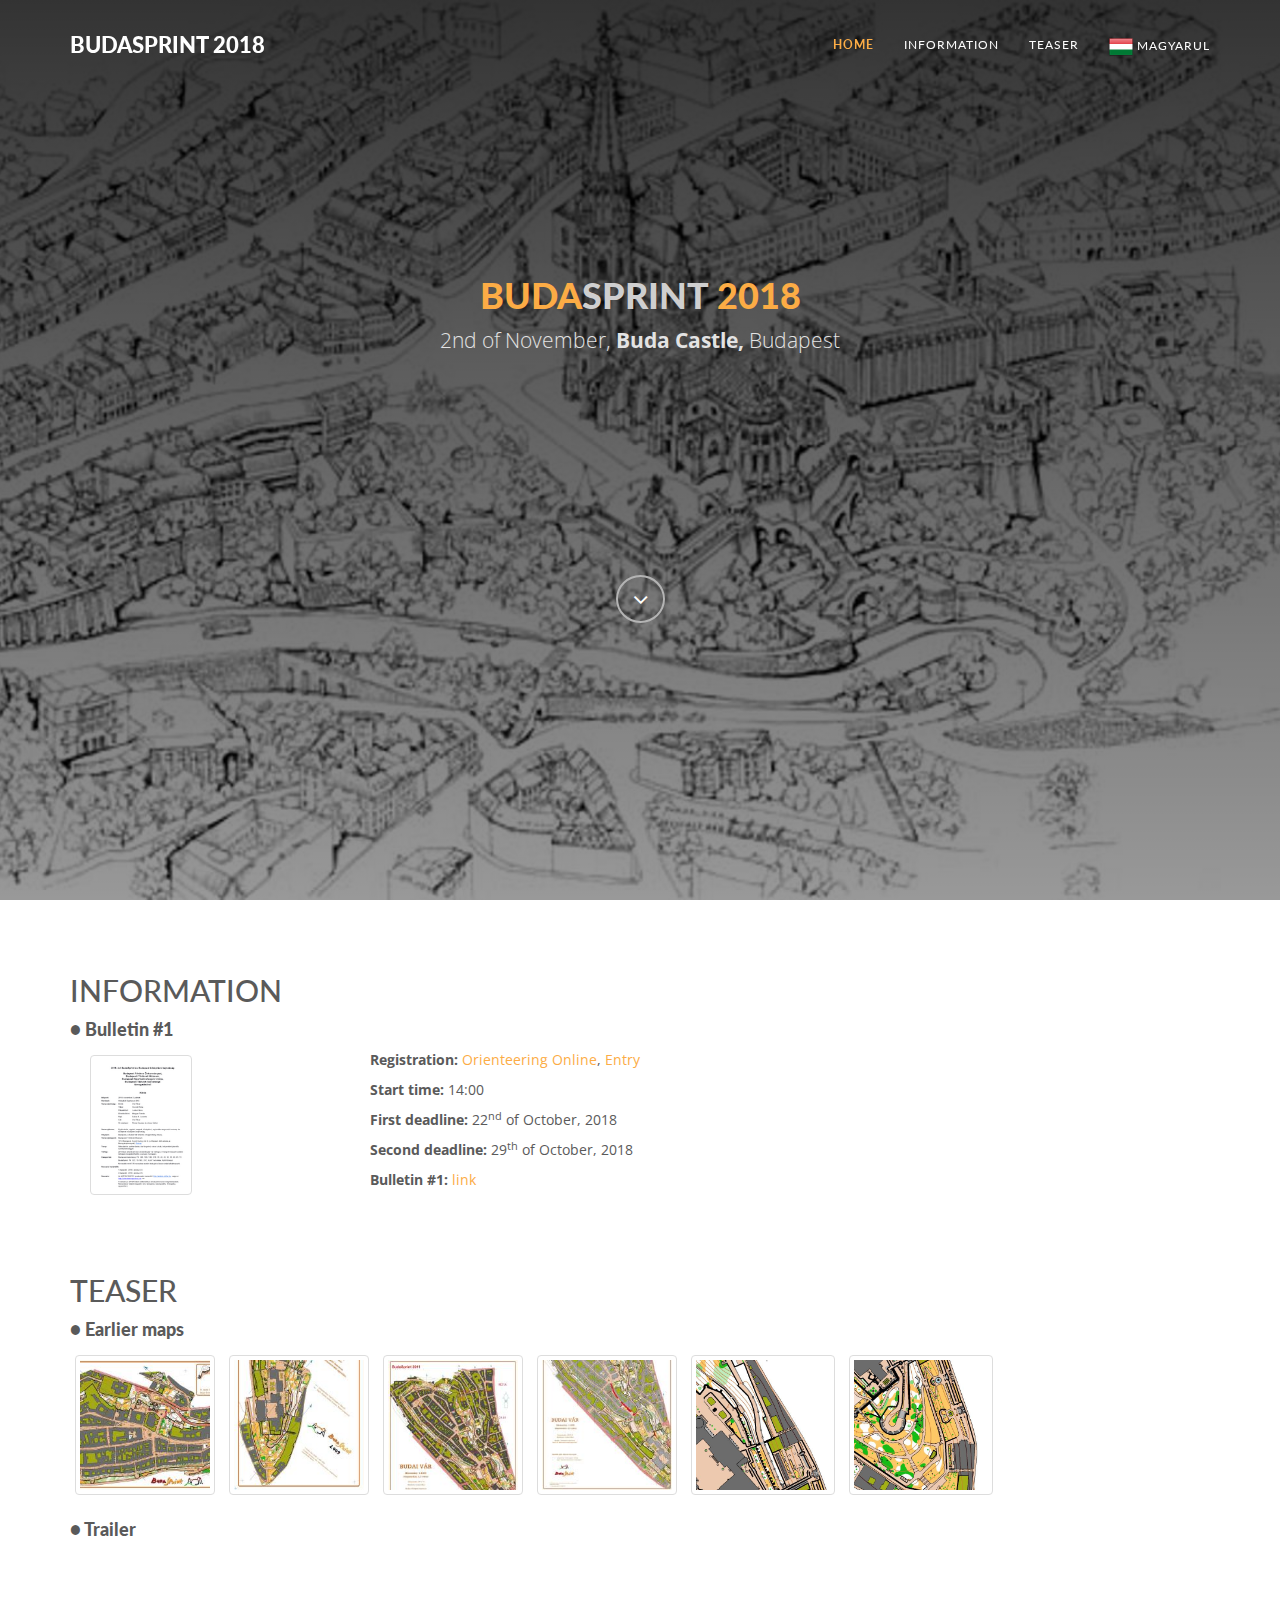
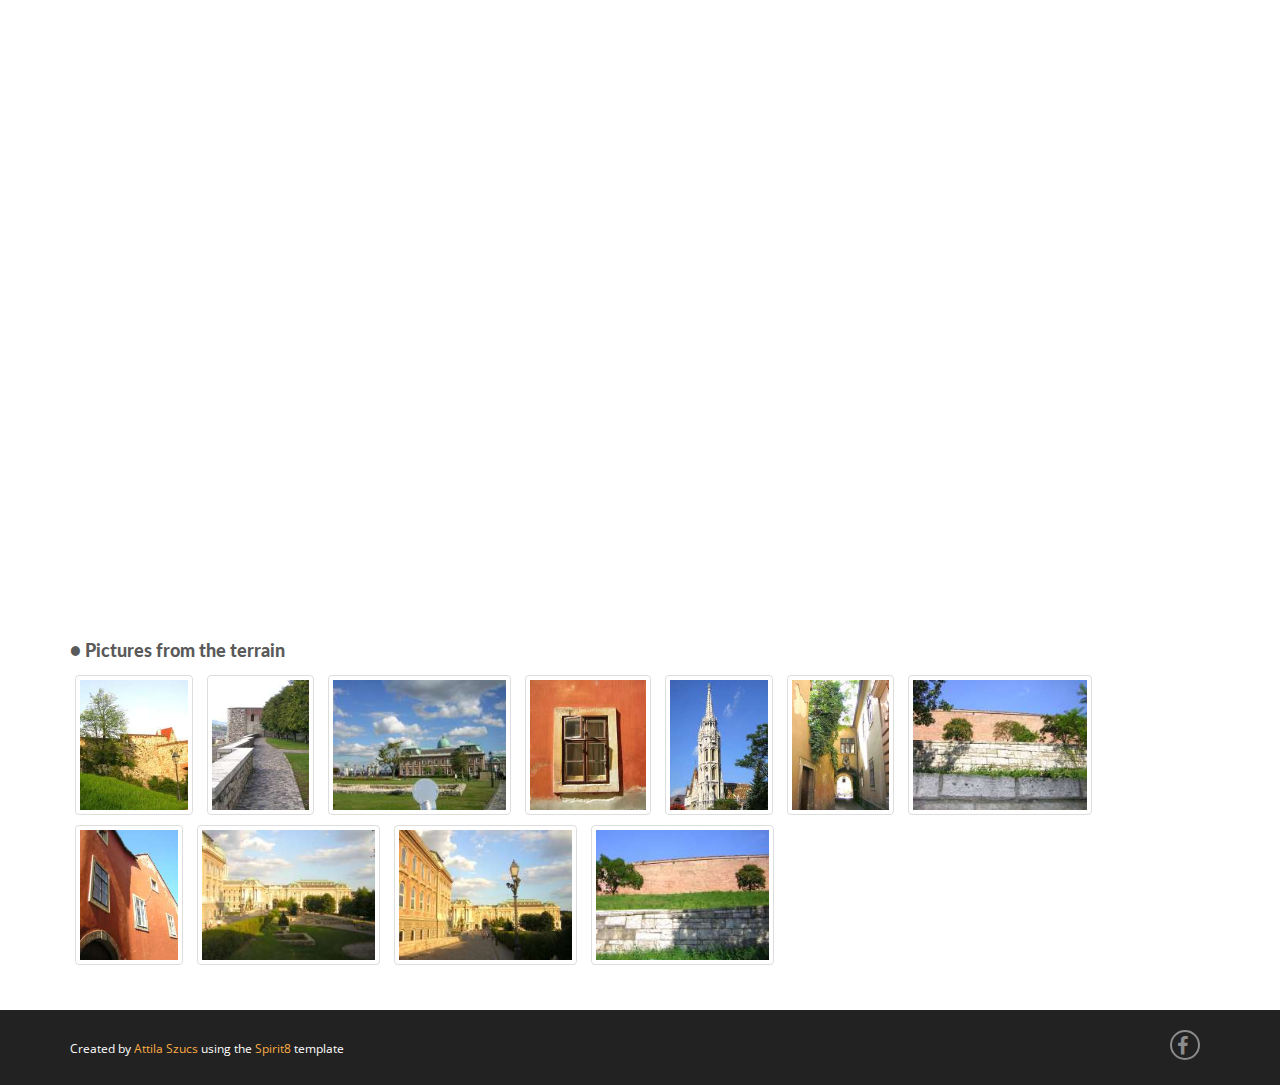
==== index.html @ cf98132f "Add bulletin1" ====
<!DOCTYPE html>
<html lang="en">
  <head>
    <!-- Basic Page Needs
    ================================================== -->
    <meta charset="utf-8">
    <!--[if IE]><meta http-equiv="x-ua-compatible" content="IE=9" /><![endif]-->
    <meta name="viewport" content="width=device-width, initial-scale=1">
    <title>Budasprint 2018</title>
    <meta name="description" content="Budasprint is an orienteering event organized every second year in the Castle District of Budapest by Hidegkuti Spartacus SKE.">
    <meta name="keywords" content="orienteering, tájfutás, HSP, Hidegkúti Spartacus, Budasprint">
    <meta name="author" content="medvekoma.net">
    
    <!-- Favicons
    ================================================== -->
    <link rel="shortcut icon" href="img/favicon.ico" type="image/x-icon">
    <link rel="apple-touch-icon" href="img/apple-touch-icon.png">
    <link rel="apple-touch-icon" sizes="72x72" href="img/apple-touch-icon-72x72.png">
    <link rel="apple-touch-icon" sizes="114x114" href="img/apple-touch-icon-114x114.png">

    <!-- Bootstrap -->
    <link rel="stylesheet" type="text/css"  href="css/bootstrap.css">
    <link rel="stylesheet" type="text/css" href="fonts/font-awesome/css/font-awesome.css">

    <!-- Slider
    ================================================== -->
    <link href="css/owl.carousel.css" rel="stylesheet" media="screen">
    <link href="css/owl.theme.css" rel="stylesheet" media="screen">

    <!-- Stylesheet
    ================================================== -->
    <link rel="stylesheet" type="text/css"  href="css/style.css">
    <link rel="stylesheet" type="text/css" href="css/responsive.css">

    <link href='http://fonts.googleapis.com/css?family=Lato:100,300,400,700,900,100italic,300italic,400italic,700italic,900italic' rel='stylesheet' type='text/css'>
    <link href='http://fonts.googleapis.com/css?family=Open+Sans:300italic,400italic,600italic,700italic,800italic,700,300,600,800,400' rel='stylesheet' type='text/css'>
	
	<!-- image gallery -->
	<link rel="stylesheet" href="css/blueimp-gallery.min.css">

    <script type="text/javascript" src="js/modernizr.custom.js"></script>

    <!-- HTML5 shim and Respond.js for IE8 support of HTML5 elements and media queries -->
    <!-- WARNING: Respond.js doesn't work if you view the page via file:// -->
    <!--[if lt IE 9]>
      <script src="https://oss.maxcdn.com/html5shiv/3.7.2/html5shiv.min.js"></script>
      <script src="https://oss.maxcdn.com/respond/1.4.2/respond.min.js"></script>
    <![endif]-->
  </head>
  <body>
    <!-- Navigation
    ==========================================-->
    <nav id="tf-menu" class="navbar navbar-default navbar-fixed-top">
      <div class="container">
        <!-- Brand and toggle get grouped for better mobile display -->
        <div class="navbar-header">
          <button type="button" class="navbar-toggle collapsed" data-toggle="collapse" data-target="#bs-example-navbar-collapse-1">
            <span class="sr-only">Toggle navigation</span>
            <span class="icon-bar"></span>
            <span class="icon-bar"></span>
            <span class="icon-bar"></span>
          </button>
          <a class="navbar-brand" href="index.html">Budasprint 2018</a>
        </div>

        <!-- Collect the nav links, forms, and other content for toggling -->
        <div class="collapse navbar-collapse" id="bs-example-navbar-collapse-1">
          <ul class="nav navbar-nav navbar-right">
            <li><a href="#tf-home" class="page-scroll">Home</a></li>
			  <!--
                          <li><a href="#tf-bulletin1" class="page-scroll">Bulletin 2</a></li>
                          <li><a href="#tf-entry" class="page-scroll">Entry</a></li>
                          <li><a href="#tf-bulletin2" class="page-scroll">Bulletin 2</a></li>
                          <li><a href="#tf-startlists" class="page-scroll">Start lists</a></li>
            <li><a href="http://mtfsz.hu/versenyinfo/11559_i_bs_eredmeny.html" target="_blank"  class="page-scroll">Results</a></li>
              -->

			  <li><a href="#tf-bulletin" class="page-scroll">Information</a></li>
            <li><a href="#tf-teaser" class="page-scroll">Teaser</a></li>
            <li><a href="magyar.html">
				<img src="img/hu.png" height="24px" alt=""/>
				Magyarul
			</a>
			</li>
          </ul>
        </div><!-- /.navbar-collapse -->
      </div><!-- /.container-fluid -->
    </nav>

    <!-- Home Page
    ==========================================-->
    <div id="tf-home" class="text-center">
        <div class="overlay">
            <div class="content">
                <h1><strong><span class="color">Buda</span>sprint <span class="color">2018</span></strong></h1>
                <p class="lead">2nd of November, <strong>Buda Castle, </strong>Budapest<strong></strong></p>
                <a href="#tf-start" class="fa fa-angle-down page-scroll"></a>
            </div>
        </div>
    </div>
	
	<!-- dummy Start node, keep it first -->
	<div id="tf-start">
		<!-- http://mtfsz.hu/versenyinfo/11541_i_BS2017bulletin2_en.pdf -->
	</div>

	<!-- Bulletin Section
    ==========================================-->
	<div id="tf-bulletin" class="menu-item">
		<div class="overlay">
			<div class="container">
				<div class="row">
					<div class="col-md-12">
						<h2>Information</h2>
					</div>
				</div>
				<div class="row">
					<div class="col-md-12">
						<h3 id="bulletin1"> ● Bulletin #1</h3>
						<div class="col-md-3">
							<a href="docs/bs2018_bulletin1.pdf" target="_blank">
								<img src="img/document.png" class="img-thumbnail">
							</a>
						</div>
						<div class="col-md-9">
							<p><b>Registration:</b>
								<a href="http://www.orienteeringonline.net/CompetitionBasicInfo.aspx?CompetitionID=4037"
								   target="_blank">Orienteering Online</a>,
								<a href="http://nevezes.mtfsz.hu/index.php?page=414&event=6461"
								   target="_blank">Entry</a>
							</p>
							<p><b>Start time:</b> 14:00</p>
							<p><b>First deadline:</b> 22<sup>nd</sup> of October, 2018</p>
							<p><b>Second deadline:</b> 29<sup>th</sup> of October, 2018</p>
							<p><b>Bulletin #1:</b> <a href="docs/bs2018_bulletin1.pdf" target="_blank">link</a></p>
						</div>
					</div>
				</div>
			</div>
		</div>
	</div>

	<!-- Teasers Section
    ==========================================-->
    <div id="tf-teaser" class="menu-item">
       <div class="overlay">
            <div class="container">
				<div class="row">
					<div class="col-md-12">
						<h2>Teaser</h2>
					</div>
				</div>
				<div class="row">
					<div class="col-md-12">
						<h3> ● Earlier maps</h3>
						<div id="maps">
							<a href="img/maps/map2007.jpg" title="Budasprint 2007" data-gallery="map">
								<img class="img-thumbnail" src="img/maps/tnail2007.jpg" alt="Budasprint 2007">
							</a>
							<a href="img/maps/map2009.jpg" title="Budasprint 2009" data-gallery="map">
								<img class="img-thumbnail" src="img/maps/tnail2009.jpg" alt="Budasprint 2009">
							</a>
							<a href="img/maps/map2011.jpg" title="Budasprint 2011" data-gallery="map">
								<img class="img-thumbnail" src="img/maps/tnail2011.jpg" alt="Budasprint 2011">
							</a>
							<a href="img/maps/map2013.jpg" title="Budasprint 2013" data-gallery="map">
								<img class="img-thumbnail" src="img/maps/tnail2013.jpg" alt="Budasprint 2013">
							</a>
							<a href="img/maps/cut01.jpg" title="Detail 1" data-gallery="map">
								<img class="img-thumbnail" src="img/maps/cut01.jpg" alt="Detail 1">
							</a>
							<a href="img/maps/cut02.jpg" title="Detail 2" data-gallery="map">
								<img class="img-thumbnail" src="img/maps/cut02.jpg" alt="Detail 2">
							</a>
						</div>
					</div>
				</div>
				<div class="row">
					<div class="col-md-12">
						<h3> ● Trailer</h3>
						<div class="video-container">
							<iframe width="560" height="315" src="https://www.youtube.com/embed/K4VAAgcFV8A" frameborder="0" allowfullscreen></iframe>
						</div>
					</div>
				</div>
				<div class="row">
					<div class="col-md-12">
						<h3> ● Pictures from the terrain</h3>
						<div id="links">
							<a href="img/album1/kk01.jpg" title="Budasprint" data-gallery>
								<img class="img-thumbnail" src="img/album1/thumbnails/kk01.jpg" alt="Budasprint">
							</a>
							<a href="img/album1/kk02.jpg" title="Budasprint" data-gallery>
								<img class="img-thumbnail" src="img/album1/thumbnails/kk02.jpg" alt="Budasprint">
							</a>
							<a href="img/album1/kk03.jpg" title="Budasprint" data-gallery>
								<img class="img-thumbnail" src="img/album1/thumbnails/kk03.jpg" alt="Budasprint">
							</a>
							<a href="img/album1/kk04.jpg" title="Budasprint" data-gallery>
								<img class="img-thumbnail" src="img/album1/thumbnails/kk04.jpg" alt="Budasprint">
							</a>
							<a href="img/album1/kk05.jpg" title="Budasprint" data-gallery>
								<img class="img-thumbnail" src="img/album1/thumbnails/kk05.jpg" alt="Budasprint">
							</a>
							<a href="img/album1/kk06.jpg" title="Budasprint" data-gallery>
								<img class="img-thumbnail" src="img/album1/thumbnails/kk06.jpg" alt="Budasprint">
							</a>
							<a href="img/album1/kk07.jpg" title="Budasprint" data-gallery>
								<img class="img-thumbnail" src="img/album1/thumbnails/kk07.jpg" alt="Budasprint">
							</a>
							<a href="img/album1/kk08.jpg" title="Budasprint" data-gallery>
								<img class="img-thumbnail" src="img/album1/thumbnails/kk08.jpg" alt="Budasprint">
							</a>
							<a href="img/album1/kk10.jpg" title="Budasprint" data-gallery>
								<img class="img-thumbnail" src="img/album1/thumbnails/kk10.jpg" alt="Budasprint">
							</a>
							<a href="img/album1/kk13.jpg" title="Budasprint" data-gallery>
								<img class="img-thumbnail" src="img/album1/thumbnails/kk13.jpg" alt="Budasprint">
							</a>
							<a href="img/album1/kk14.jpg" title="Budasprint" data-gallery>
								<img class="img-thumbnail" src="img/album1/thumbnails/kk14.jpg" alt="Budasprint">
							</a>
						</div>
					</div>
				</div>
			</div>
        </div>
    </div>

    <nav id="footer">
        <div class="container">
            <div class="pull-left fnav">
                <p>Created by <a href="http://medvekoma.net">Attila Szucs</a> using the <a href="https://shapebootstrap.net/item/1524983-spirit8-free-bootstrap-html-template">Spirit8</a> template</p>
            </div>
            <div class="pull-right fnav">
                <ul class="footer-social">
                    <li><a href="https://www.facebook.com/hidegkuti.spartacus?fref=ts"><i class="fa fa-facebook"></i></a></li>
					<!--
                    <li><a href="#"><i class="fa fa-dribbble"></i></a></li>
                    <li><a href="#"><i class="fa fa-google-plus"></i></a></li>
                    <li><a href="#"><i class="fa fa-twitter"></i></a></li>
					-->
                </ul>
            </div>
        </div>
    </nav>

	<!-- The Gallery as lightbox dialog, should be a child element of the document body -->
	<div id="blueimp-gallery" class="blueimp-gallery blueimp-gallery-controls">
		<div class="slides"></div>
		<h3 class="title"></h3>
		<a class="prev">‹</a>
		<a class="next">›</a>
		<a class="close">×</a>
		<a class="play-pause"></a>
		<ol class="indicator"></ol>
	</div>

    <!-- jQuery (necessary for Bootstrap's JavaScript plugins) -->
    <script src="https://ajax.googleapis.com/ajax/libs/jquery/1.11.1/jquery.min.js"></script>
    <script type="text/javascript" src="js/jquery.1.11.1.js"></script>
    <!-- Include all compiled plugins (below), or include individual files as needed -->
    <script type="text/javascript" src="js/bootstrap.js"></script>
    <script type="text/javascript" src="js/SmoothScroll.js"></script>
    <script type="text/javascript" src="js/jquery.isotope.js"></script>

    <script src="js/owl.carousel.js"></script>

    <!-- Javascripts
    ================================================== -->
    <script type="text/javascript" src="js/main.js"></script>
	
	<!-- image gallery -->
	<script src="js/blueimp-gallery.min.js"></script>
	
	<script>
	function lightboxClick(event) {
		event = event || window.event;
		var target = event.target || event.srcElement,
			link = target.src ? target.parentNode : target,
			options = {index: link, event: event},
			links = this.getElementsByTagName('a');
		blueimp.Gallery(links, options);
	};
		
	document.getElementById('links').onclick = lightboxClick;
	document.getElementById('maps').onclick = lightboxClick;
	</script>

  </body>
</html>
---- css/style.css ----
@import url(http://fonts.googleapis.com/css?family=Lato:100,300,400,700,900,100italic,300italic,400italic,700italic,900italic);
@import url(http://fonts.googleapis.com/css?family=Open+Sans:300italic,400italic,600italic,700italic,800italic,700,300,600,800,400);

body, html{
	font-family: 'Lato', sans-serif;
	text-rendering: optimizeLegibility !important;
	-webkit-font-smoothing: antialiased !important;
	color: #5a5a5a;
}

.img-thumbnail{
	height: 140px;
	margin: 5px;
}

.video-container {
    position: relative;
    padding-bottom: 56.25%;
    padding-top: 30px; height: 0; overflow: hidden;
}
 
.video-container iframe,
.video-container object,
.video-container embed {
    position: absolute;
    top: 0;
    left: 0;
    width: 100%;
    height: 100%;
}

h1{
	text-transform: uppercase;
}
h1 strong{
	font-weight: 900;
}
h2{
	text-transform: uppercase;
	line-height: 20px;
	margin:  0;
}
h3{
font-size: 18px;
font-weight: 900;
}
h4{
	text-transform: uppercase;
}
h5{
	text-transform: uppercase;
	font-weight: 700;
	line-height: 20px;
}
p{
	font-family: 'Open Sans', sans-serif;
}
p.intro{
	font-size: 16px;
	margin: 12px 0 0;
	line-height: 24px;
	font-family: 'Open Sans', sans-serif;
}
a{ color: #FCAC45;}
a:hover,
a:focus{
	text-decoration: none;
	color: #FCAC45;
}

.section-title hr{
	border-color: #fcac45;
	border-width: 4px;
	width: 60px;
	float: left;
	clear: both;
}
.clearfix:after {
     visibility: hidden;
     display: block;
     font-size: 0;
     content: " ";
     clear: both;
     height: 0;
     }
.clearfix { display: inline-block; }
* html .clearfix { height: 1%; }
.clearfix { display: block; }
ul, ol{
	padding: 0;
	webkit-padding: 0;
	moz-padding: 0;
}
/* Navigation */
#tf-menu {
	padding: 20px;
	transition: all 0.8s;
}
#tf-menu.navbar-default {
	background-color: rgba(248, 248, 248, 0);
	border-color: rgba(231, 231, 231, 0);
}
#tf-menu a.navbar-brand {
text-transform: uppercase;
font-size: 22px;
color: #fff;
font-weight: 900;
}

#tf-menu.navbar-default .navbar-nav > li > a {
	text-transform: uppercase;
	color: #FFF;
	font-size: 12px;
	letter-spacing: 1px;
}
.on {
	background-color: #222222 !important;
	padding: 0 !important;
}
.navbar-default .navbar-nav > .active > a, 
.navbar-default .navbar-nav > .active > a:hover, 
.navbar-default .navbar-nav > .active > a:focus {
	color: #FCAC45 !important;
	background-color: transparent;
	font-weight: 700;
}

.navbar-toggle {
	border-radius: 0;
	}
.navbar-default .navbar-toggle:hover, 
.navbar-default .navbar-toggle:focus {
	background-color: #FCAC45;
	border-color: #FCAC45;
	}
.navbar-default .navbar-toggle:hover>.icon-bar {
	background-color: #FFF;
	}
/* Home Style */
#tf-home{
	background: url(../img/home.jpg);
	background-size: cover;
	background-position: center;
	background-attachment: fixed;
	background-repeat: no-repeat;
	color: #cfcfcf;
}

#tf-home .overlay{
	background: -moz-linear-gradient(top,  rgba(0,0,0,0.8) 0%, rgba(0,0,0,0.73) 17%, rgba(0,0,0,0.66) 35%, rgba(0,0,0,0.55) 62%, rgba(0,0,0,0.4) 100%); /* FF3.6+ */
	background: -webkit-gradient(linear, left top, left bottom, color-stop(0%,rgba(0,0,0,0.8)), color-stop(17%,rgba(0,0,0,0.73)), color-stop(35%,rgba(0,0,0,0.66)), color-stop(62%,rgba(0,0,0,0.55)), color-stop(100%,rgba(0,0,0,0.4))); /* Chrome,Safari4+ */
	background: -webkit-linear-gradient(top,  rgba(0,0,0,0.8) 0%,rgba(0,0,0,0.73) 17%,rgba(0,0,0,0.66) 35%,rgba(0,0,0,0.55) 62%,rgba(0,0,0,0.4) 100%); /* Chrome10+,Safari5.1+ */
	background: -o-linear-gradient(top,  rgba(0,0,0,0.8) 0%,rgba(0,0,0,0.73) 17%,rgba(0,0,0,0.66) 35%,rgba(0,0,0,0.55) 62%,rgba(0,0,0,0.4) 100%); /* Opera 11.10+ */
	background: -ms-linear-gradient(top,  rgba(0,0,0,0.8) 0%,rgba(0,0,0,0.73) 17%,rgba(0,0,0,0.66) 35%,rgba(0,0,0,0.55) 62%,rgba(0,0,0,0.4) 100%); /* IE10+ */
	background: linear-gradient(to bottom,  rgba(0,0,0,0.8) 0%,rgba(0,0,0,0.73) 17%,rgba(0,0,0,0.66) 35%,rgba(0,0,0,0.55) 62%,rgba(0,0,0,0.4) 100%); /* W3C */
	filter: progid:DXImageTransform.Microsoft.gradient( startColorstr='#cc000000', endColorstr='#66000000',GradientType=0 ); /* IE6-9 */
	height: 940px;
	background-attachment: fixed;
}
#tf-home p.lead{
	color: #e3e3e3;
}

.content{
	position: relative;
	padding: 20% 0 0;
}

.color{
	color: #fcac45;
}

a.fa.fa-angle-down {
	padding: 10px 15px;
	color: #fff;
	border: 2px solid #b4b4b4;
	border-radius: 50%;
	font-size: 24px;
	margin-top: 200px;
	transition: all 0.5s;
}
a.fa.fa-angle-down:hover{
	background: #fcac45;
	color: #ffffff;
	border: 2px solid #fcac45;
}

.menu-item {
	padding: 40px 0;	
}

ul.about-list{ margin: 30px 0 0 ;}
ul.about-list li{
	display: block;
	font-size: 16px;
	line-height: 30px;
	font-family: 'Open Sans', sans-serif;
}
ul.about-list li span{ 
	margin-right: 10px;
}

/* Team Section */
#tf-team{
	background: url(../img/03.jpg);
	background-size: cover;
	background-position: center;
	background-attachment: fixed;
	background-repeat: no-repeat;
	color: #ffffff;
}
#tf-team .overlay{
	background: -moz-linear-gradient(top,  rgba(0,0,0,0.8) 0%, rgba(0,0,0,0.73) 17%, rgba(0,0,0,0.66) 35%, rgba(0,0,0,0.55) 62%, rgba(0,0,0,0.4) 100%); /* FF3.6+ */
	background: -webkit-gradient(linear, left top, left bottom, color-stop(0%,rgba(0,0,0,0.8)), color-stop(17%,rgba(0,0,0,0.73)), color-stop(35%,rgba(0,0,0,0.66)), color-stop(62%,rgba(0,0,0,0.55)), color-stop(100%,rgba(0,0,0,0.4))); /* Chrome,Safari4+ */
	background: -webkit-linear-gradient(top,  rgba(0,0,0,0.8) 0%,rgba(0,0,0,0.73) 17%,rgba(0,0,0,0.66) 35%,rgba(0,0,0,0.55) 62%,rgba(0,0,0,0.4) 100%); /* Chrome10+,Safari5.1+ */
	background: -o-linear-gradient(top,  rgba(0,0,0,0.8) 0%,rgba(0,0,0,0.73) 17%,rgba(0,0,0,0.66) 35%,rgba(0,0,0,0.55) 62%,rgba(0,0,0,0.4) 100%); /* Opera 11.10+ */
	background: -ms-linear-gradient(top,  rgba(0,0,0,0.8) 0%,rgba(0,0,0,0.73) 17%,rgba(0,0,0,0.66) 35%,rgba(0,0,0,0.55) 62%,rgba(0,0,0,0.4) 100%); /* IE10+ */
	background: linear-gradient(to bottom,  rgba(0,0,0,0.8) 0%,rgba(0,0,0,0.73) 17%,rgba(0,0,0,0.66) 35%,rgba(0,0,0,0.55) 62%,rgba(0,0,0,0.4) 100%); /* W3C */
	filter: progid:DXImageTransform.Microsoft.gradient( startColorstr='#cc000000', endColorstr='#66000000',GradientType=0 ); /* IE6-9 */
	height: auto;
	background-attachment: fixed;
	padding: 80px 0;
}
.section-title.center{
	padding: 30px 0;
}
.section-title h2,
.section-title.center h2{
	font-weight: 300;
}
.section-title.center .line{
	border-top: 4px solid #fcac45;
	height: 10px;
	width: 60px;
	text-align: center;
	margin: 0 auto;
	margin-top: 20px;
}

.section-title.center hr {
	border-top: 4px solid rgba(252, 172, 69, 0.34);
	width: 40px;
	text-align: center;
	margin-top: 10px;
	position: relative;
	left: 17%;
}
#team{ margin: 0 auto}
#team .item{
    padding: 0;
    margin: 15px;
    color: #FFF;
    text-align: center;
}

img.img-circle.team-img {
	width: 120px;
	height: 120px;
	border: 4px solid transparent;
	transition: all 0.5s;
}
#tf-team .item .thumbnail:hover>img.img-circle.team-img{
	border: 4px solid #FCAC45;
}
#tf-team .thumbnail {
	background: transparent;
	border: 0;
}

#tf-team .thumbnail .caption {
	padding: 9px;
	color: #F2F2F2;
}

.owl-theme .owl-controls .owl-page span {
	display: block;
	width: 10px;
	height: 10px;
	margin: 5px 7px;
	filter: Alpha(Opacity=1);
	opacity: 1;
	-webkit-border-radius: 0;
	-moz-border-radius: 20px;
	border-radius: 0;
	background: #FFFFFF;
	transition: all 0.5s;
}

.owl-theme .owl-controls .owl-page.active span, 
.owl-theme .owl-controls.clickable .owl-page:hover span {
	filter: Alpha(Opacity=100);
	opacity: 1;
	background: #FCAC45;
}
.owl-theme .owl-controls .owl-page.active span{
	background: #FCAC45;
}

/* Services Section */
#tf-services{
	padding: 80px 0;
}

.space{
	margin-top: 40px;
}

#tf-services i.fa {
	font-size: 40px;
	border: 4px solid #FCAC45;
	width: 100px;
	height: 100px;
	padding: 27px 25px;
	margin-bottom: 10px;
	border-radius: 50%;
	transition: all 0.5s;
}

#tf-services i.fa.fa-mobile{
	font-size: 50px;
	padding: 20px 25px;
}

#tf-services .service:hover>i.fa{
	background: #FCAC45;
	color: #ffffff;
}

/* Clients Section */
#tf-maps2{
	background: url(../img/04.jpg);
	background-size: cover;
	background-position: center;
	background-attachment: fixed;
	background-repeat: no-repeat;
	color: #ffffff;
}

#tf-clients .overlay{
	background: -moz-linear-gradient(top,  rgba(0,0,0,0.8) 0%, rgba(0,0,0,0.73) 17%, rgba(0,0,0,0.66) 35%, rgba(0,0,0,0.55) 62%, rgba(0,0,0,0.4) 100%); /* FF3.6+ */
	background: -webkit-gradient(linear, left top, left bottom, color-stop(0%,rgba(0,0,0,0.8)), color-stop(17%,rgba(0,0,0,0.73)), color-stop(35%,rgba(0,0,0,0.66)), color-stop(62%,rgba(0,0,0,0.55)), color-stop(100%,rgba(0,0,0,0.4))); /* Chrome,Safari4+ */
	background: -webkit-linear-gradient(top,  rgba(0,0,0,0.8) 0%,rgba(0,0,0,0.73) 17%,rgba(0,0,0,0.66) 35%,rgba(0,0,0,0.55) 62%,rgba(0,0,0,0.4) 100%); /* Chrome10+,Safari5.1+ */
	background: -o-linear-gradient(top,  rgba(0,0,0,0.8) 0%,rgba(0,0,0,0.73) 17%,rgba(0,0,0,0.66) 35%,rgba(0,0,0,0.55) 62%,rgba(0,0,0,0.4) 100%); /* Opera 11.10+ */
	background: -ms-linear-gradient(top,  rgba(0,0,0,0.8) 0%,rgba(0,0,0,0.73) 17%,rgba(0,0,0,0.66) 35%,rgba(0,0,0,0.55) 62%,rgba(0,0,0,0.4) 100%); /* IE10+ */
	background: linear-gradient(to bottom,  rgba(0,0,0,0.8) 0%,rgba(0,0,0,0.73) 17%,rgba(0,0,0,0.66) 35%,rgba(0,0,0,0.55) 62%,rgba(0,0,0,0.4) 100%); /* W3C */
	filter: progid:DXImageTransform.Microsoft.gradient( startColorstr='#cc000000', endColorstr='#66000000',GradientType=0 ); /* IE6-9 */
	padding: 80px 0;
	background-attachment: fixed;
}

#clients .item{
    padding: 0;
    margin: 35px;
    color: #FFF;
    text-align: center;
}
/* Gallery Section 
==============================*/
#tf-works{
	padding: 80px 0;
}
.categories{ 
	padding: 10px 0;
}
ul.cat li{
	display: inline-block;
}
#tf-works li.pull-right {
	margin-top: 10px;
}
ol.type li{
	display: inline-block;
	margin-left: 20px;
}
ol.type li:after{
	content: ' | ';
	margin-left: 20px;
}
ol.type li:last-child:after { content: ''; }
ol.type li a{ color: #222222}
ol.type li a.active { font-weight: 700; }
.isotope-item { z-index: 2 }
.isotope-hidden.isotope-item { z-index: 1 }
.isotope,
.isotope .isotope-item {
    /* change duration value to whatever you like */
    -webkit-transition-duration: 0.8s;
    -moz-transition-duration: 0.8s;
    transition-duration: 0.8s;
}
.isotope-item {
    margin-right: -1px;
    -webkit-backface-visibility: hidden;
    backface-visibility: hidden;
}
.isotope {
    -webkit-backface-visibility: hidden;
    backface-visibility: hidden;
    -webkit-transition-property: height, width;
    -moz-transition-property: height, width;
    transition-property: height, width;
}
.isotope .isotope-item {
    -webkit-backface-visibility: hidden;
    backface-visibility: hidden;
    -webkit-transition-property: -webkit-transform, opacity;
    -moz-transition-property: -moz-transform, opacity;
    transition-property: transform, opacity;
}
.portfolio-item{
	margin-bottom: 30px;
}
.portfolio-item .hover-bg{
	height: 260px;
	overflow: hidden;
	position: relative;
}

.hover-bg .hover-text {
	position: absolute;
	text-align: center;
	margin: 0 auto;
	color: #ffffff;
	background: rgba(0, 0, 0, 0.66);
	padding: 25% 0;
	height: 100%;
	width: 100%;
	opacity: 0;
    transition: all 0.5s;
}
.hover-bg .hover-text>h4{
	opacity: 0;
	-webkit-transform: translateY(100%);
            transform: translateY(100%);
            transition: all 0.3s;
}
.hover-bg:hover .hover-text>h4{
	opacity: 1;
    -webkit-backface-visibility:hidden;
    -webkit-transform: translateY(0);
            transform: translateY(0);
}
.hover-bg .hover-text>i{
	opacity: 0;
	-webkit-transform: translateY(0);
            transform: translateY(0);
            transition: all 0.3s;
}
.hover-bg:hover .hover-text>i{
	opacity: 1;
    -webkit-backface-visibility:hidden;
   -webkit-transform: translateY(100%);
            transform: translateY(100%);
}
.hover-bg:hover .hover-text{
	opacity: 1;
}
#tf-works i.fa {
	height: 30px;
	width: 30px;
	border: 1px solid #FCAC45;
	font-size: 20px;
	padding: 5px;
	border-radius: 50%;
	color: #FCAC45;
}
/* Testimonials Section */
#tf-testimonials{
	background: url(../img/05.jpg);
	background-size: cover;
	background-position: center;
	background-attachment: fixed;
	background-repeat: no-repeat;
	color: #ffffff;
}

#tf-testimonials .overlay{
	background: -moz-linear-gradient(top,  rgba(0,0,0,0.8) 0%, rgba(0,0,0,0.73) 17%, rgba(0,0,0,0.66) 35%, rgba(0,0,0,0.55) 62%, rgba(0,0,0,0.4) 100%); /* FF3.6+ */
	background: -webkit-gradient(linear, left top, left bottom, color-stop(0%,rgba(0,0,0,0.8)), color-stop(17%,rgba(0,0,0,0.73)), color-stop(35%,rgba(0,0,0,0.66)), color-stop(62%,rgba(0,0,0,0.55)), color-stop(100%,rgba(0,0,0,0.4))); /* Chrome,Safari4+ */
	background: -webkit-linear-gradient(top,  rgba(0,0,0,0.8) 0%,rgba(0,0,0,0.73) 17%,rgba(0,0,0,0.66) 35%,rgba(0,0,0,0.55) 62%,rgba(0,0,0,0.4) 100%); /* Chrome10+,Safari5.1+ */
	background: -o-linear-gradient(top,  rgba(0,0,0,0.8) 0%,rgba(0,0,0,0.73) 17%,rgba(0,0,0,0.66) 35%,rgba(0,0,0,0.55) 62%,rgba(0,0,0,0.4) 100%); /* Opera 11.10+ */
	background: -ms-linear-gradient(top,  rgba(0,0,0,0.8) 0%,rgba(0,0,0,0.73) 17%,rgba(0,0,0,0.66) 35%,rgba(0,0,0,0.55) 62%,rgba(0,0,0,0.4) 100%); /* IE10+ */
	background: linear-gradient(to bottom,  rgba(0,0,0,0.8) 0%,rgba(0,0,0,0.73) 17%,rgba(0,0,0,0.66) 35%,rgba(0,0,0,0.55) 62%,rgba(0,0,0,0.4) 100%); /* W3C */
	filter: progid:DXImageTransform.Microsoft.gradient( startColorstr='#cc000000', endColorstr='#66000000',GradientType=0 ); /* IE6-9 */
	padding: 80px 0;
	background-attachment: fixed;
}
#testimonial {
	padding: 30px 0;
}
#testimonial .item{
    display: block;
    width: 100%;
    height: auto;
}

#testimonial .item p {
	font-weight: 400;
	margin: 30px 0;
	color: #d1d1d1;
}
/* Contact Section */
#tf-contact{
	padding: 80px 0;
}

label {
	float: left;
	font-size: 12px;
	font-weight: 400;
	font-family: 'Open Sans', sans-serif;
}
#tf-contact .form-control {
	display: block;
	width: 100%;
	padding: 6px 12px;
	font-size: 14px;
	line-height: 1.42857143;
	color: #555;
	background-color: #fff;
	background-image: none;
	border: 1px solid #ccc;
	border-radius: 2px;
	-webkit-box-shadow: none;
	box-shadow: none;
	-webkit-transition: none;
	-o-transition: none;
	transition: none;
}

#tf-contact .form-control:focus {
	border-color: inherit;
	outline: 0;
	-webkit-box-shadow: transparent;
	box-shadow: transparent;
}

button.btn.tf-btn.btn-default {
	float: right;
	background: #FCAC45;
	border: 0;
	border-radius: 0;
	padding: 10px 40px;
	color: #ffffff;
	text-transform: uppercase;
}

.btn:active, .btn.active {
	background-image: none;
	outline: 0;
	-webkit-box-shadow: none;
	box-shadow: none;
}

.btn:focus, 
.btn:active:focus, 
.btn.active:focus, 
.btn.focus, 
.btn:active.focus, 
.btn.active.focus {
	outline: thin dotted;
	outline: none;
	outline-offset: none;
}
/* Footer */
nav#footer{
	background: #222222;
	color: #ffffff;
	padding: 20px 0 15px 0;
}
nav#footer .fnav{ vertical-align: middle;}
ul.footer-social li{
	display: inline-block;
	margin-right: 10px;
}
nav#footer p{
	font-size: 12px;
	margin-top: 10px;
}
#footer i.fa {
	height: 30px;
	width: 30px;
	border: 2px solid #8c8c8c;
	font-size: 20px;
	padding: 4px 5px;
	border-radius: 50%;
	color: #8c8c8c;
	transition: all 0.5s;
}
#footer i.fa:hover{
	background: #FCAC45;
	border-color: #FCAC45;
	color: #ffffff;
---- css/responsive.css ----
@media (max-width: 768px){
  .content {
	padding: 40% 0 0;
	}
}

@media (max-width: 603px){
#tf-menu.navbar-default {
	background-color: rgba(0, 0, 0, 0.79);
	}
#tf-works li.pull-right, #tf-works li.pull-left {
    margin-top: 10px;
    float: none !important;
    text-align: center;
    display: block;
}
label{
    float: none !important
}
.pull-left.fnav,
.pull-right.fnav {
    float: none !important;
    text-align: center;
}

.hover-bg .hover-text {
    padding: 12% 10%;
}
}
@media (max-width: 360px){
.hover-bg .hover-text {
    padding: 22% 10%;
}
}
---- css/blueimp-gallery.min.css ----
@charset "UTF-8";.blueimp-gallery,.blueimp-gallery>.slides>.slide>.slide-content{position:absolute;top:0;right:0;bottom:0;left:0;-moz-backface-visibility:hidden}.blueimp-gallery>.slides>.slide>.slide-content{margin:auto;width:auto;height:auto;max-width:100%;max-height:100%;opacity:1}.blueimp-gallery{position:fixed;z-index:999999;overflow:hidden;background:#000;background:rgba(0,0,0,.9);opacity:0;display:none;direction:ltr;-ms-touch-action:none;touch-action:none}.blueimp-gallery-carousel{position:relative;z-index:auto;margin:1em auto;padding-bottom:56.25%;box-shadow:0 0 10px #000;-ms-touch-action:pan-y;touch-action:pan-y}.blueimp-gallery-display{display:block;opacity:1}.blueimp-gallery>.slides{position:relative;height:100%;overflow:hidden}.blueimp-gallery-carousel>.slides{position:absolute}.blueimp-gallery>.slides>.slide{position:relative;float:left;height:100%;text-align:center;-webkit-transition-timing-function:cubic-bezier(0.645,.045,.355,1);-moz-transition-timing-function:cubic-bezier(0.645,.045,.355,1);-ms-transition-timing-function:cubic-bezier(0.645,.045,.355,1);-o-transition-timing-function:cubic-bezier(0.645,.045,.355,1);transition-timing-function:cubic-bezier(0.645,.045,.355,1)}.blueimp-gallery,.blueimp-gallery>.slides>.slide>.slide-content{-webkit-transition:opacity .5s linear;-moz-transition:opacity .5s linear;-ms-transition:opacity .5s linear;-o-transition:opacity .5s linear;transition:opacity .5s linear}.blueimp-gallery>.slides>.slide-loading{background:url(../img/loading.gif) center no-repeat;background-size:64px 64px}.blueimp-gallery>.slides>.slide-loading>.slide-content{opacity:0}.blueimp-gallery>.slides>.slide-error{background:url(../img/error.png) center no-repeat}.blueimp-gallery>.slides>.slide-error>.slide-content{display:none}.blueimp-gallery>.prev,.blueimp-gallery>.next{position:absolute;top:50%;left:15px;width:40px;height:40px;margin-top:-23px;font-family:"Helvetica Neue",Helvetica,Arial,sans-serif;font-size:60px;font-weight:100;line-height:30px;color:#fff;text-decoration:none;text-shadow:0 0 2px #000;text-align:center;background:#222;background:rgba(0,0,0,.5);-webkit-box-sizing:content-box;-moz-box-sizing:content-box;box-sizing:content-box;border:3px solid #fff;-webkit-border-radius:23px;-moz-border-radius:23px;border-radius:23px;opacity:.5;cursor:pointer;display:none}.blueimp-gallery>.next{left:auto;right:15px}.blueimp-gallery>.close,.blueimp-gallery>.title{position:absolute;top:15px;left:15px;margin:0 40px 0 0;font-size:20px;line-height:30px;color:#fff;text-shadow:0 0 2px #000;opacity:.8;display:none}.blueimp-gallery>.close{padding:15px;right:15px;left:auto;margin:-15px;font-size:30px;text-decoration:none;cursor:pointer}.blueimp-gallery>.play-pause{position:absolute;right:15px;bottom:15px;width:15px;height:15px;background:url(../img/play-pause.png) 0 0 no-repeat;cursor:pointer;opacity:.5;display:none}.blueimp-gallery-playing>.play-pause{background-position:-15px 0}.blueimp-gallery>.prev:hover,.blueimp-gallery>.next:hover,.blueimp-gallery>.close:hover,.blueimp-gallery>.title:hover,.blueimp-gallery>.play-pause:hover{color:#fff;opacity:1}.blueimp-gallery-controls>.prev,.blueimp-gallery-controls>.next,.blueimp-gallery-controls>.close,.blueimp-gallery-controls>.title,.blueimp-gallery-controls>.play-pause{display:block;-webkit-transform:translateZ(0);-moz-transform:translateZ(0);-ms-transform:translateZ(0);-o-transform:translateZ(0);transform:translateZ(0)}.blueimp-gallery-single>.prev,.blueimp-gallery-left>.prev,.blueimp-gallery-single>.next,.blueimp-gallery-right>.next,.blueimp-gallery-single>.play-pause{display:none}.blueimp-gallery>.slides>.slide>.slide-content,.blueimp-gallery>.prev,.blueimp-gallery>.next,.blueimp-gallery>.close,.blueimp-gallery>.play-pause{-webkit-user-select:none;-khtml-user-select:none;-moz-user-select:none;-ms-user-select:none;user-select:none}body:last-child .blueimp-gallery>.slides>.slide-error{background-image:url(../img/error.svg)}body:last-child .blueimp-gallery>.play-pause{width:20px;height:20px;background-size:40px 20px;background-image:url(../img/play-pause.svg)}body:last-child .blueimp-gallery-playing>.play-pause{background-position:-20px 0}*+html .blueimp-gallery>.slides>.slide{min-height:300px}*+html .blueimp-gallery>.slides>.slide>.slide-content{position:relative}@charset "UTF-8";.blueimp-gallery>.indicator{position:absolute;top:auto;right:15px;bottom:15px;left:15px;margin:0 40px;padding:0;list-style:none;text-align:center;line-height:10px;display:none}.blueimp-gallery>.indicator>li{display:inline-block;width:9px;height:9px;margin:6px 3px 0;-webkit-box-sizing:content-box;-moz-box-sizing:content-box;box-sizing:content-box;border:1px solid transparent;background:#ccc;background:rgba(255,255,255,.25)center no-repeat;border-radius:5px;box-shadow:0 0 2px #000;opacity:.5;cursor:pointer}.blueimp-gallery>.indicator>li:hover,.blueimp-gallery>.indicator>.active{background-color:#fff;border-color:#fff;opacity:1}.blueimp-gallery-controls>.indicator{display:block;-webkit-transform:translateZ(0);-moz-transform:translateZ(0);-ms-transform:translateZ(0);-o-transform:translateZ(0);transform:translateZ(0)}.blueimp-gallery-single>.indicator{display:none}.blueimp-gallery>.indicator{-webkit-user-select:none;-khtml-user-select:none;-moz-user-select:none;-ms-user-select:none;user-select:none}*+html .blueimp-gallery>.indicator>li{display:inline}@charset "UTF-8";.blueimp-gallery>.slides>.slide>.video-content>img{position:absolute;top:0;right:0;bottom:0;left:0;margin:auto;width:auto;height:auto;max-width:100%;max-height:100%;-moz-backface-visibility:hidden}.blueimp-gallery>.slides>.slide>.video-content>video{position:absolute;top:0;left:0;width:100%;height:100%}.blueimp-gallery>.slides>.slide>.video-content>iframe{position:absolute;top:100%;left:0;width:100%;height:100%;border:none}.blueimp-gallery>.slides>.slide>.video-playing>iframe{top:0}.blueimp-gallery>.slides>.slide>.video-content>a{position:absolute;top:50%;right:0;left:0;margin:-64px auto 0;width:128px;height:128px;background:url(../img/video-play.png) center no-repeat;opacity:.8;cursor:pointer}.blueimp-gallery>.slides>.slide>.video-content>a:hover{opacity:1}.blueimp-gallery>.slides>.slide>.video-playing>a,.blueimp-gallery>.slides>.slide>.video-playing>img{display:none}.blueimp-gallery>.slides>.slide>.video-content>video{display:none}.blueimp-gallery>.slides>.slide>.video-playing>video{display:block}.blueimp-gallery>.slides>.slide>.video-loading>a{background:url(../img/loading.gif) center no-repeat;background-size:64px 64px}body:last-child .blueimp-gallery>.slides>.slide>.video-content:not(.video-loading)>a{background-image:url(../img/video-play.svg)}*+html .blueimp-gallery>.slides>.slide>.video-content{height:100%}*+html .blueimp-gallery>.slides>.slide>.video-content>a{left:50%;margin-left:-64px}
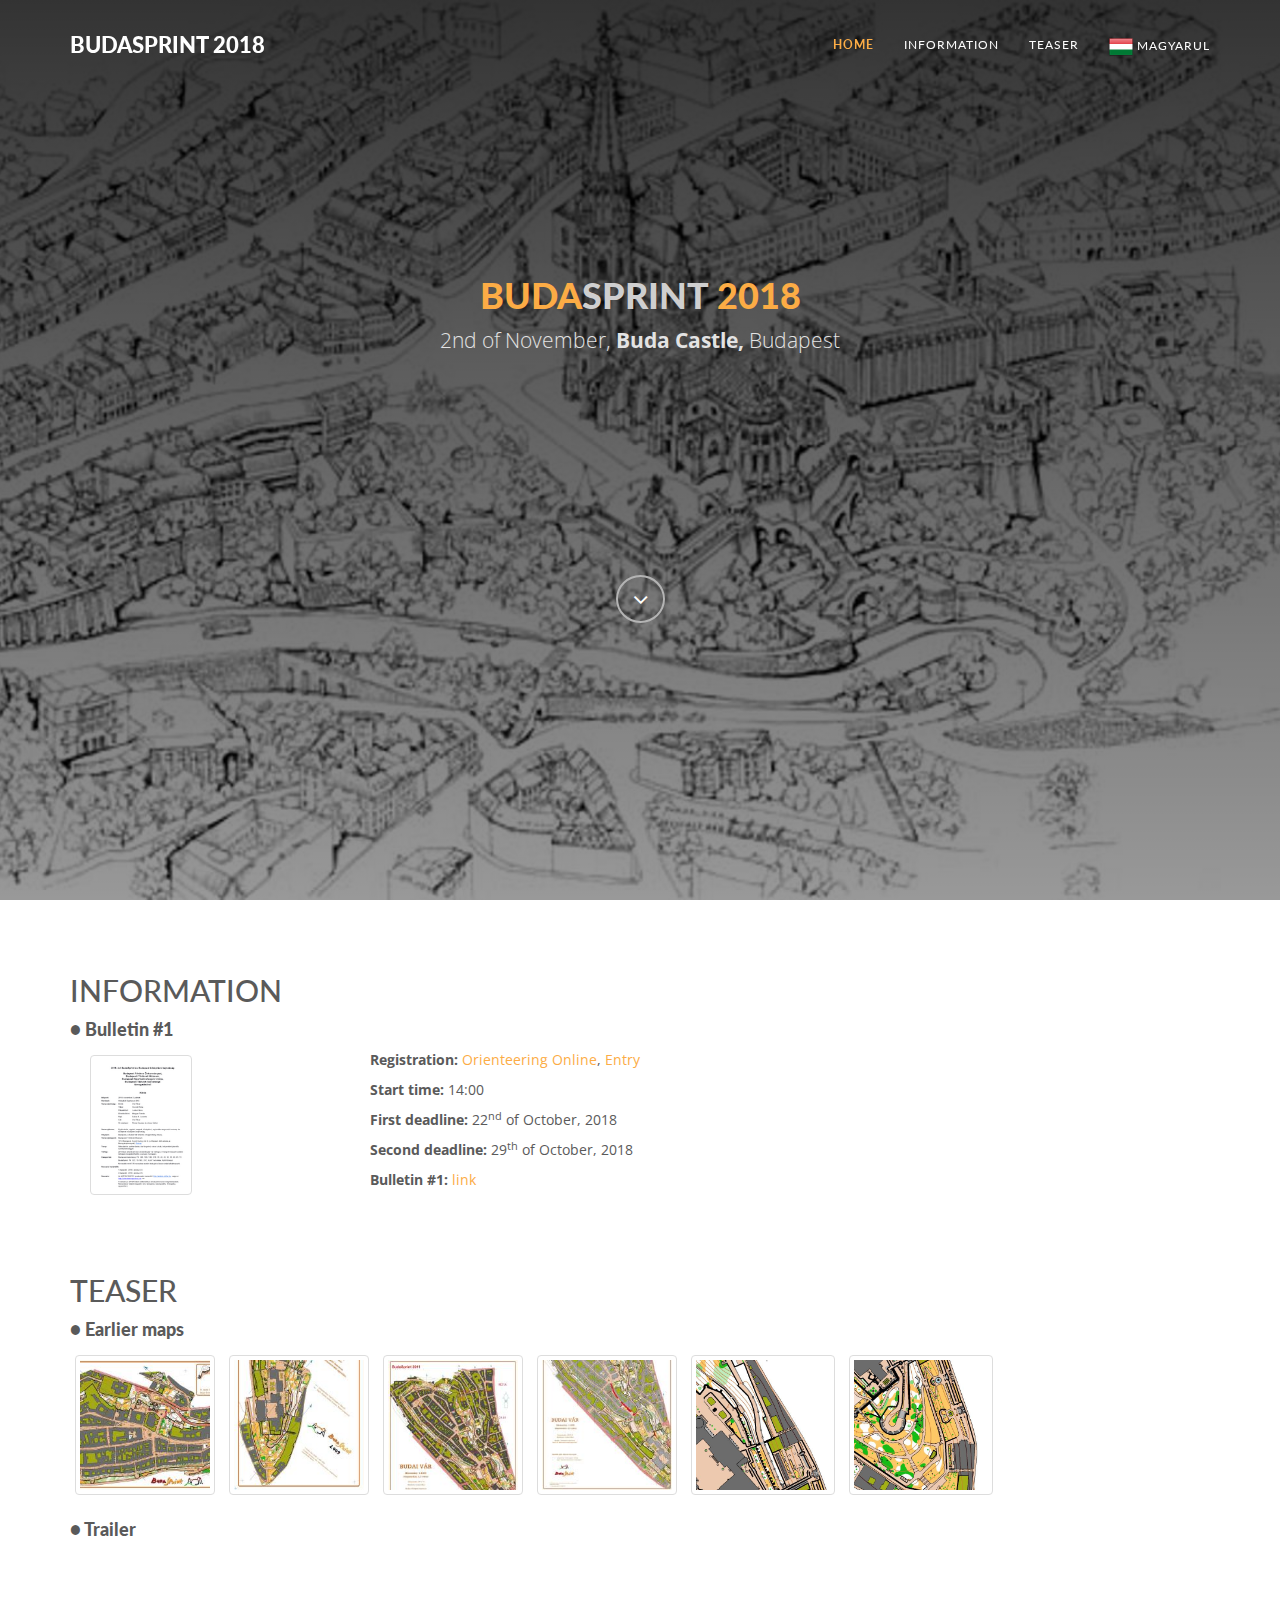
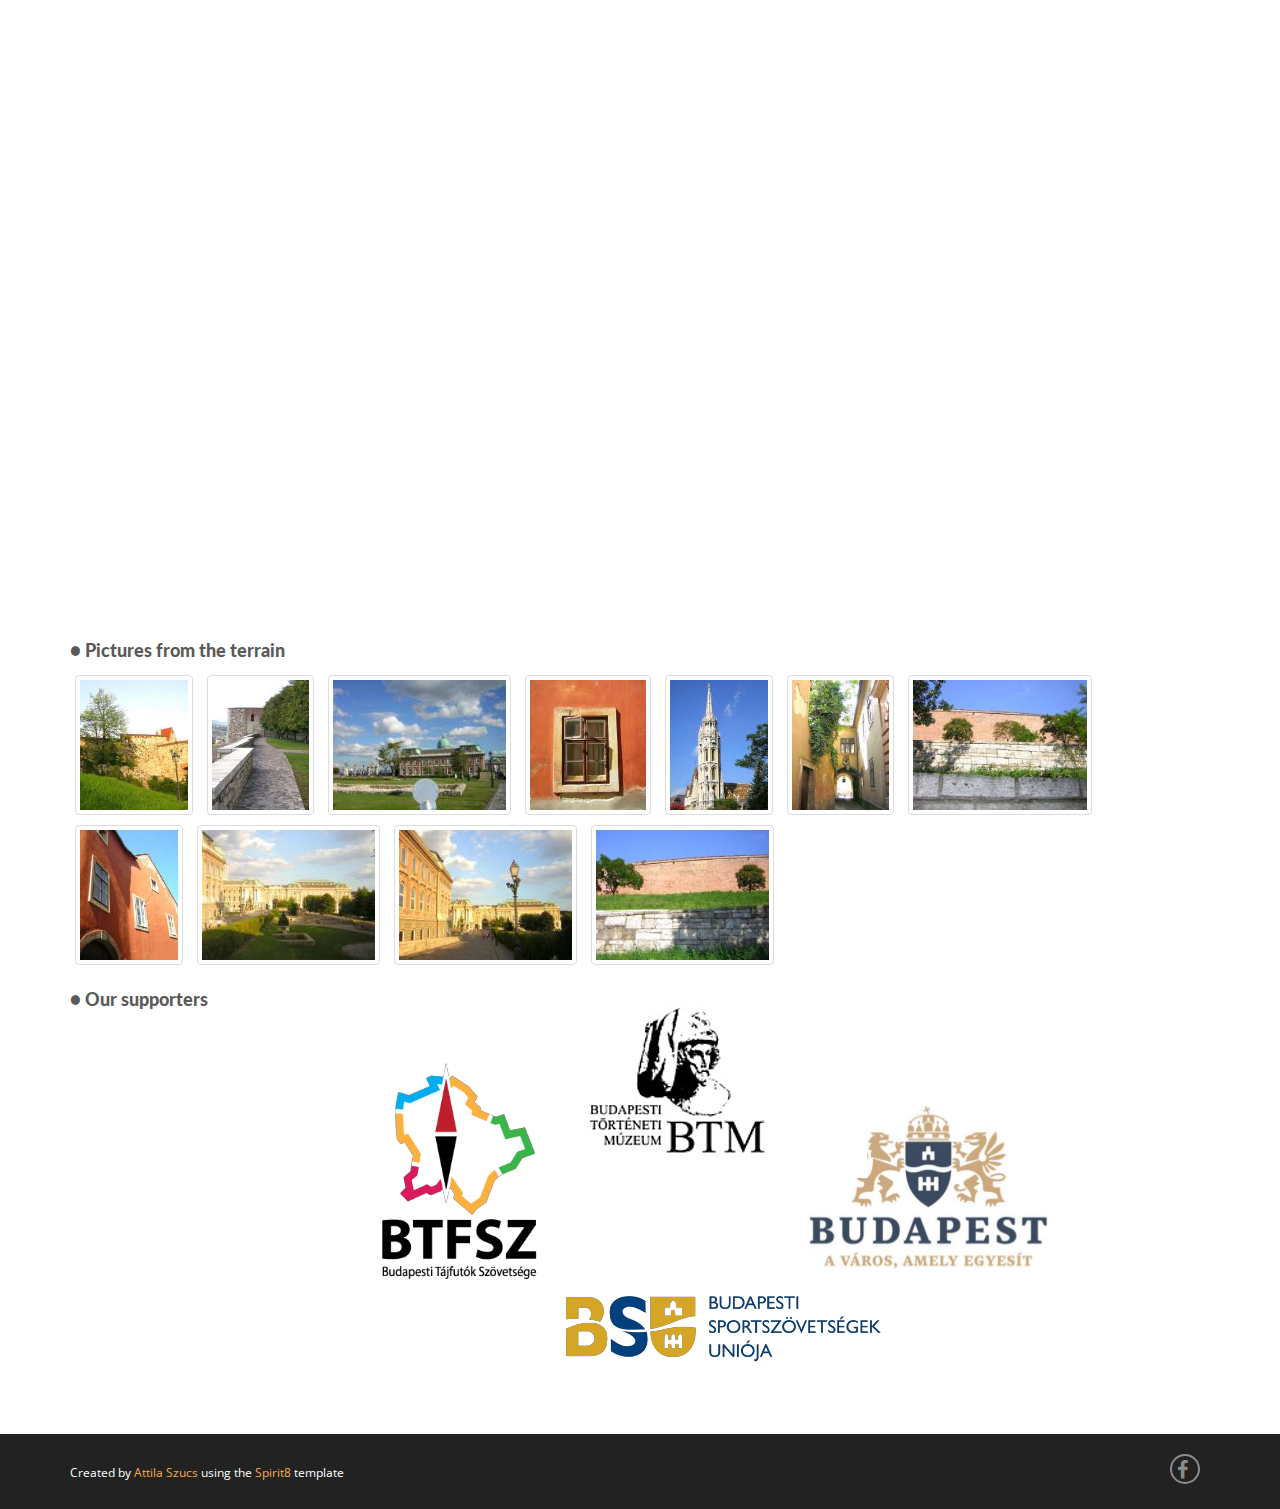
==== commit 44ba4f34: "Changes of Akos" ====
--- a/index.html
+++ b/index.html
@@ -118,7 +118,7 @@
 					<div class="col-md-12">
 						<h3 id="bulletin1"> ● Bulletin #1</h3>
 						<div class="col-md-3">
-							<a href="docs/bs2018_bulletin1.pdf" target="_blank">
+							<a href="http://admin.mtfsz.hu/fajl/get/fajl_id/19765/tipus/render" target="_blank">
 								<img src="img/document.png" class="img-thumbnail">
 							</a>
 						</div>
@@ -132,7 +132,10 @@
 							<p><b>Start time:</b> 14:00</p>
 							<p><b>First deadline:</b> 22<sup>nd</sup> of October, 2018</p>
 							<p><b>Second deadline:</b> 29<sup>th</sup> of October, 2018</p>
-							<p><b>Bulletin #1:</b> <a href="docs/bs2018_bulletin1.pdf" target="_blank">link</a></p>
+							<p>
+								<b>Bulletin #1:</b>
+								<a href="http://admin.mtfsz.hu/fajl/get/fajl_id/19765/tipus/render" target="_blank">link</a>
+							</p>
 						</div>
 					</div>
 				</div>
@@ -221,6 +224,12 @@
 								<img class="img-thumbnail" src="img/album1/thumbnails/kk14.jpg" alt="Budasprint">
 							</a>
 						</div>
+					</div>
+				</div>
+				<div class="row">
+					<div class="col-md-12" style="display: flex;">
+						<h3> ● Our supporters</h3>
+						<img class="" src="img/supporters.png" title="Supporters" alt="Supporters" style="margin: 20px auto;" />
 					</div>
 				</div>
 			</div>
@@ -288,4 +297,4 @@
 	</script>
 
   </body>
-</html>+</html>
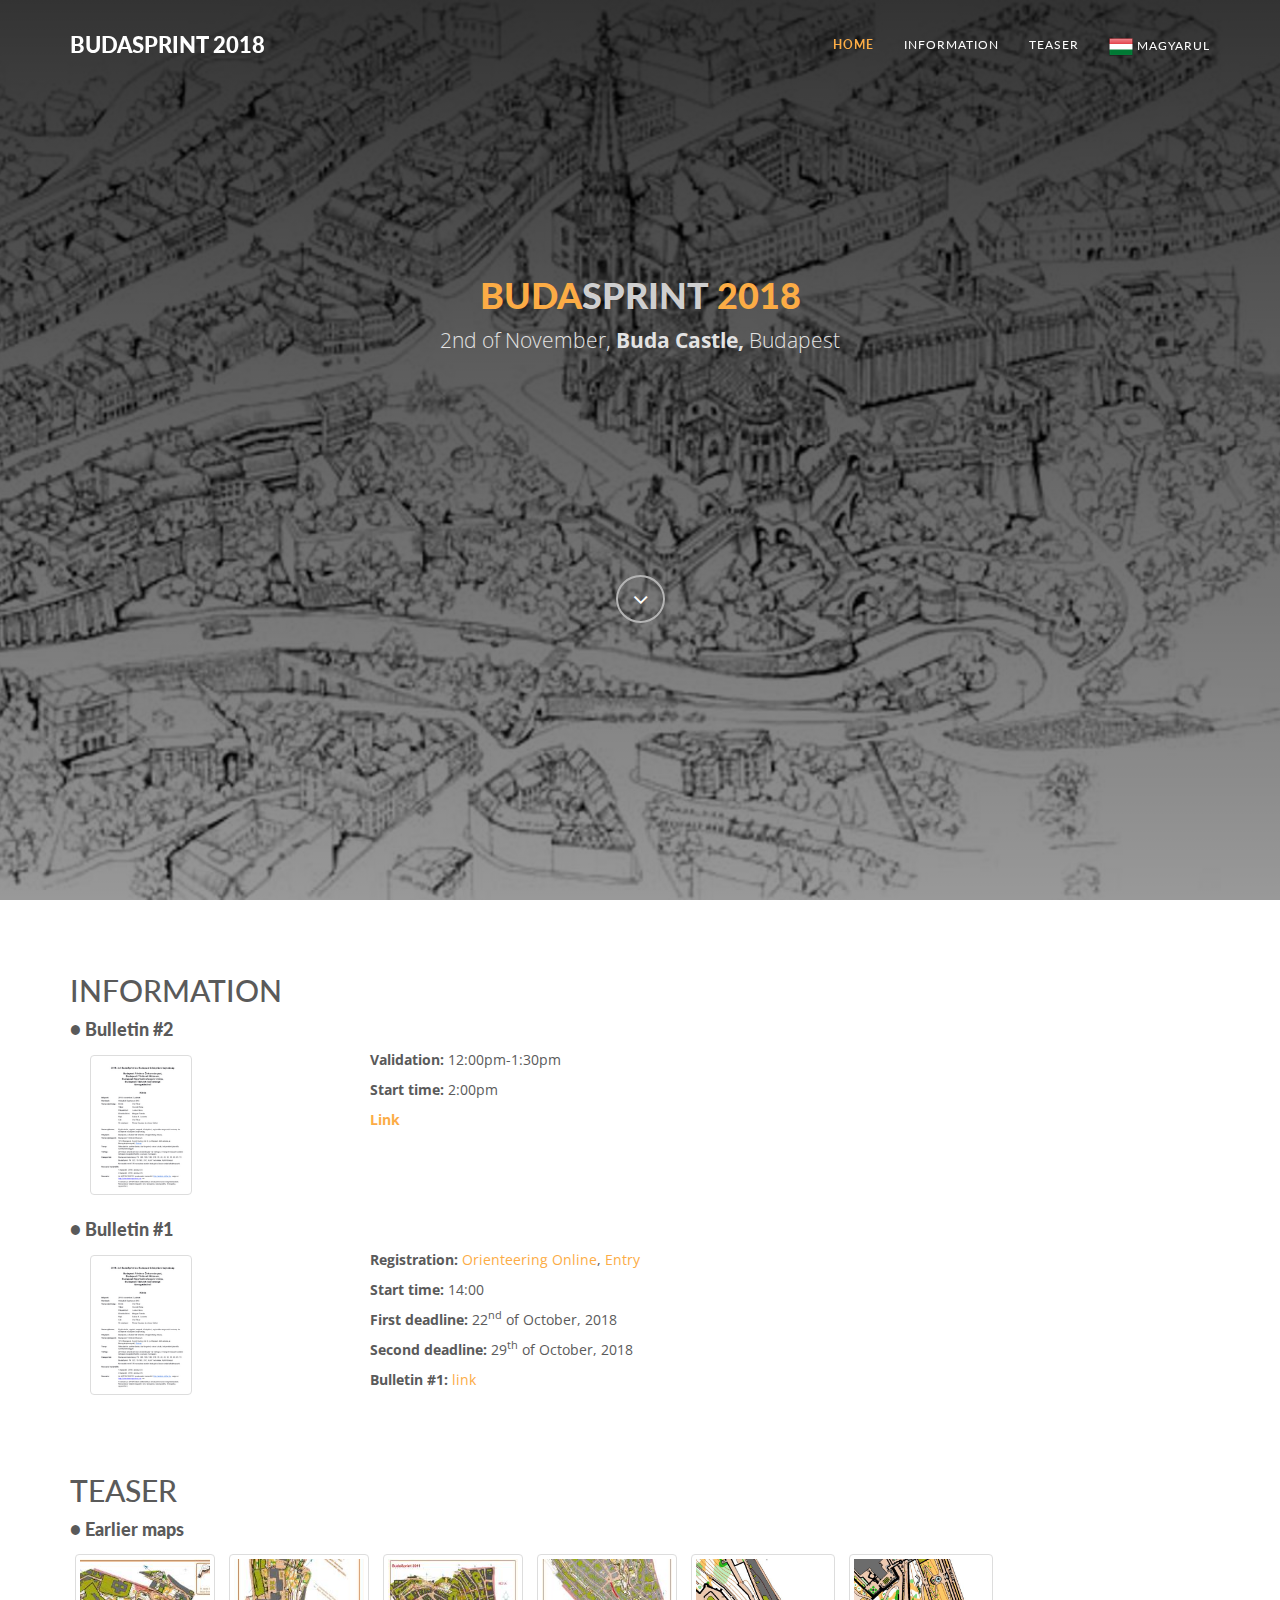
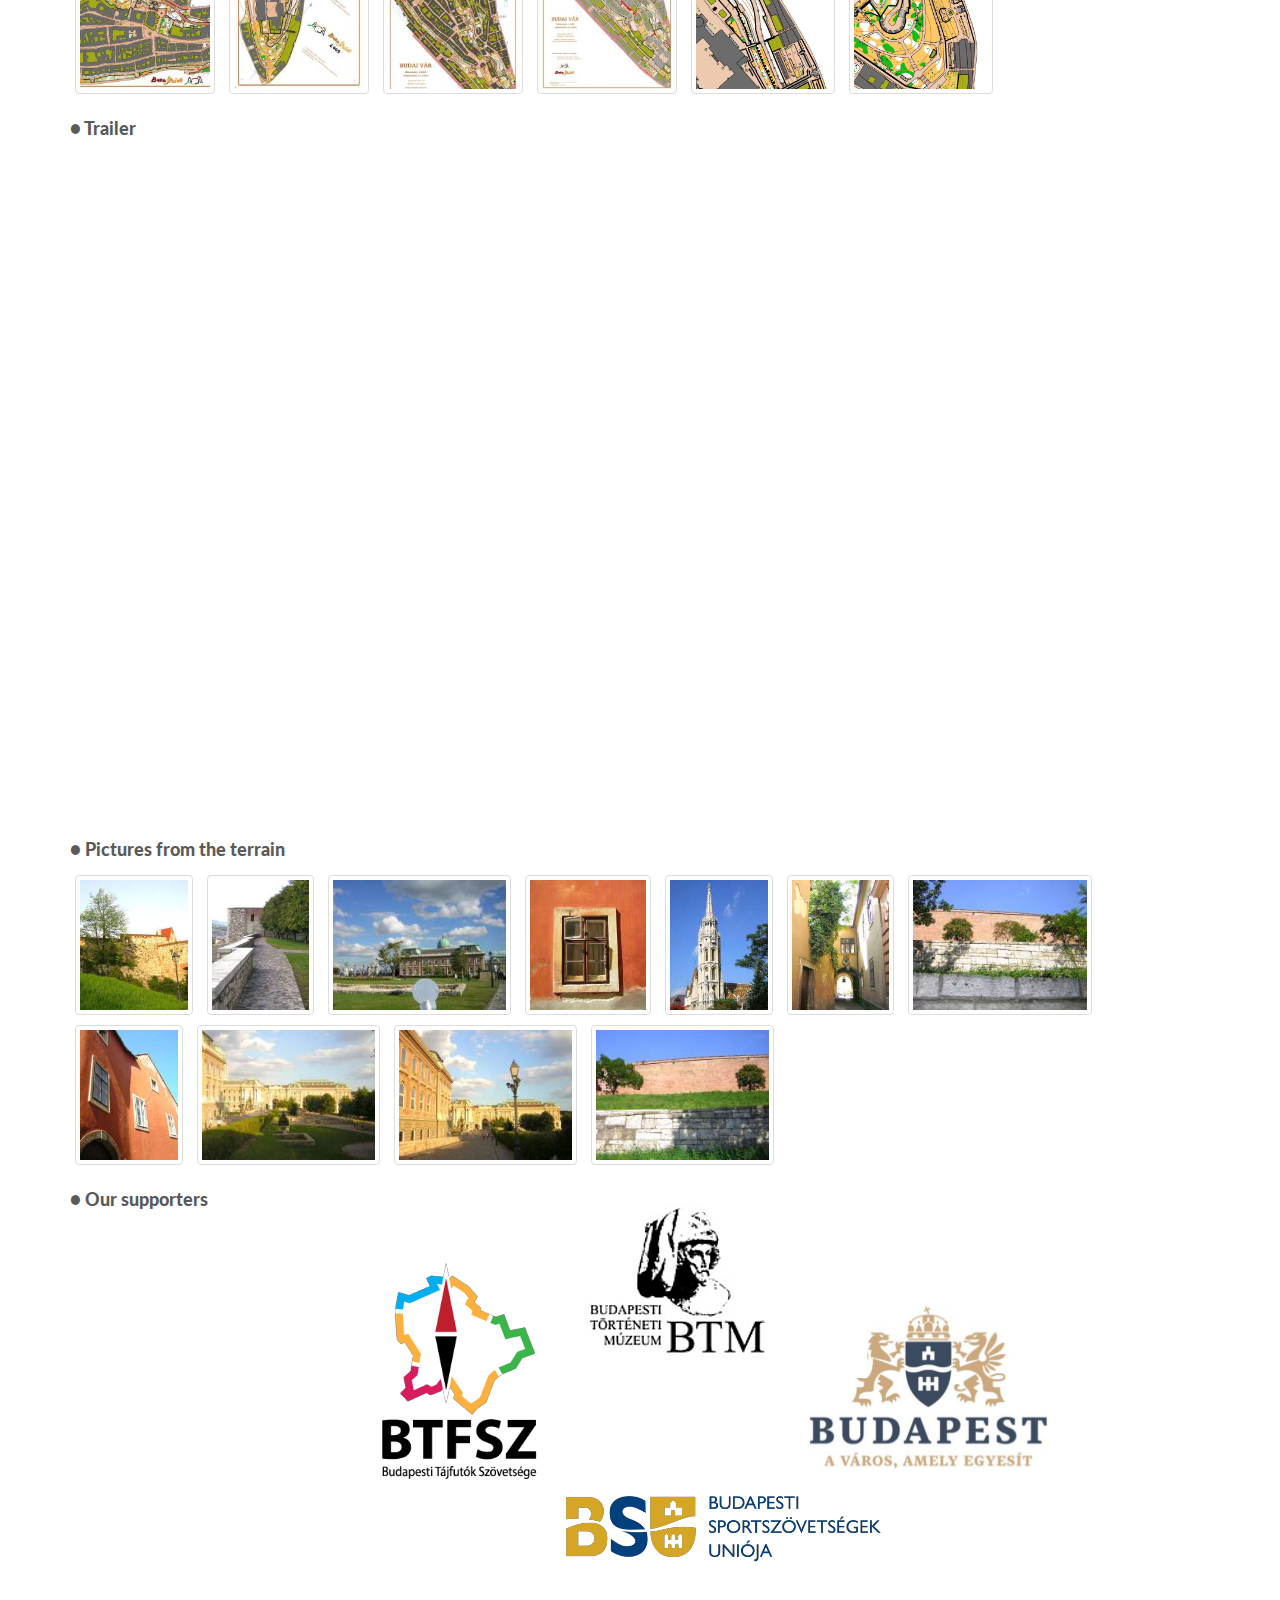
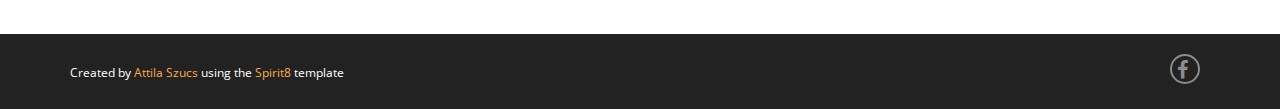
==== commit ca5373be: "bulletin2" ====
--- a/index.html
+++ b/index.html
@@ -116,6 +116,25 @@
 				</div>
 				<div class="row">
 					<div class="col-md-12">
+						<h3 id="bulletin2"> ● Bulletin #2</h3>
+						<div class="col-md-3">
+							<a href="http://admin.mtfsz.hu/fajl/get/fajl_id/19983/tipus/render" target="_blank">
+								<img src="img/document.png" class="img-thumbnail">
+							</a>
+						</div>
+						<div class="col-md-9">
+							<p><b>Validation:</b> 12:00pm-1:30pm</p>
+							<p><b>Start time:</b> 2:00pm</p>
+							<p>
+								<a href="http://admin.mtfsz.hu/fajl/get/fajl_id/19983/tipus/render" target="_blank">
+									<b>Link</b>
+								</a>
+							</p>
+						</div>
+					</div>
+				</div>
+				<div class="row">
+					<div class="col-md-12">
 						<h3 id="bulletin1"> ● Bulletin #1</h3>
 						<div class="col-md-3">
 							<a href="http://admin.mtfsz.hu/fajl/get/fajl_id/19765/tipus/render" target="_blank">
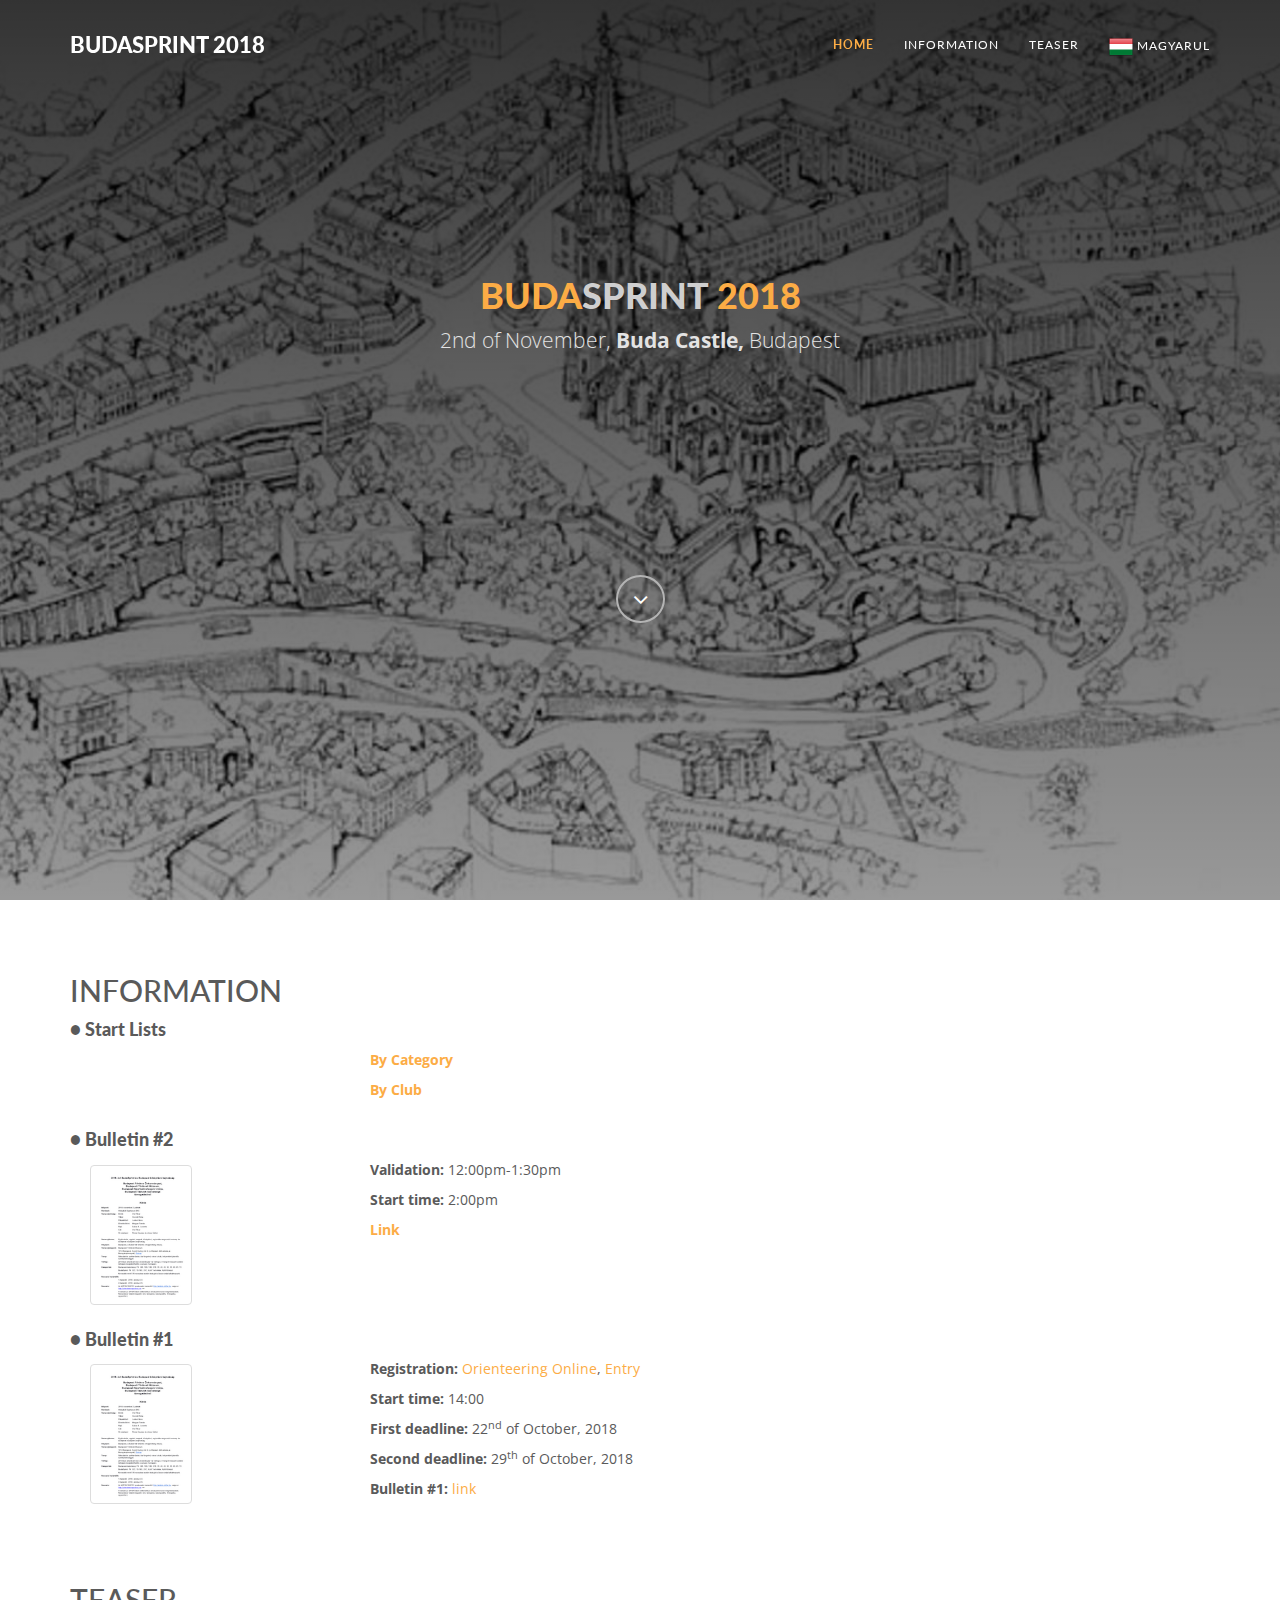
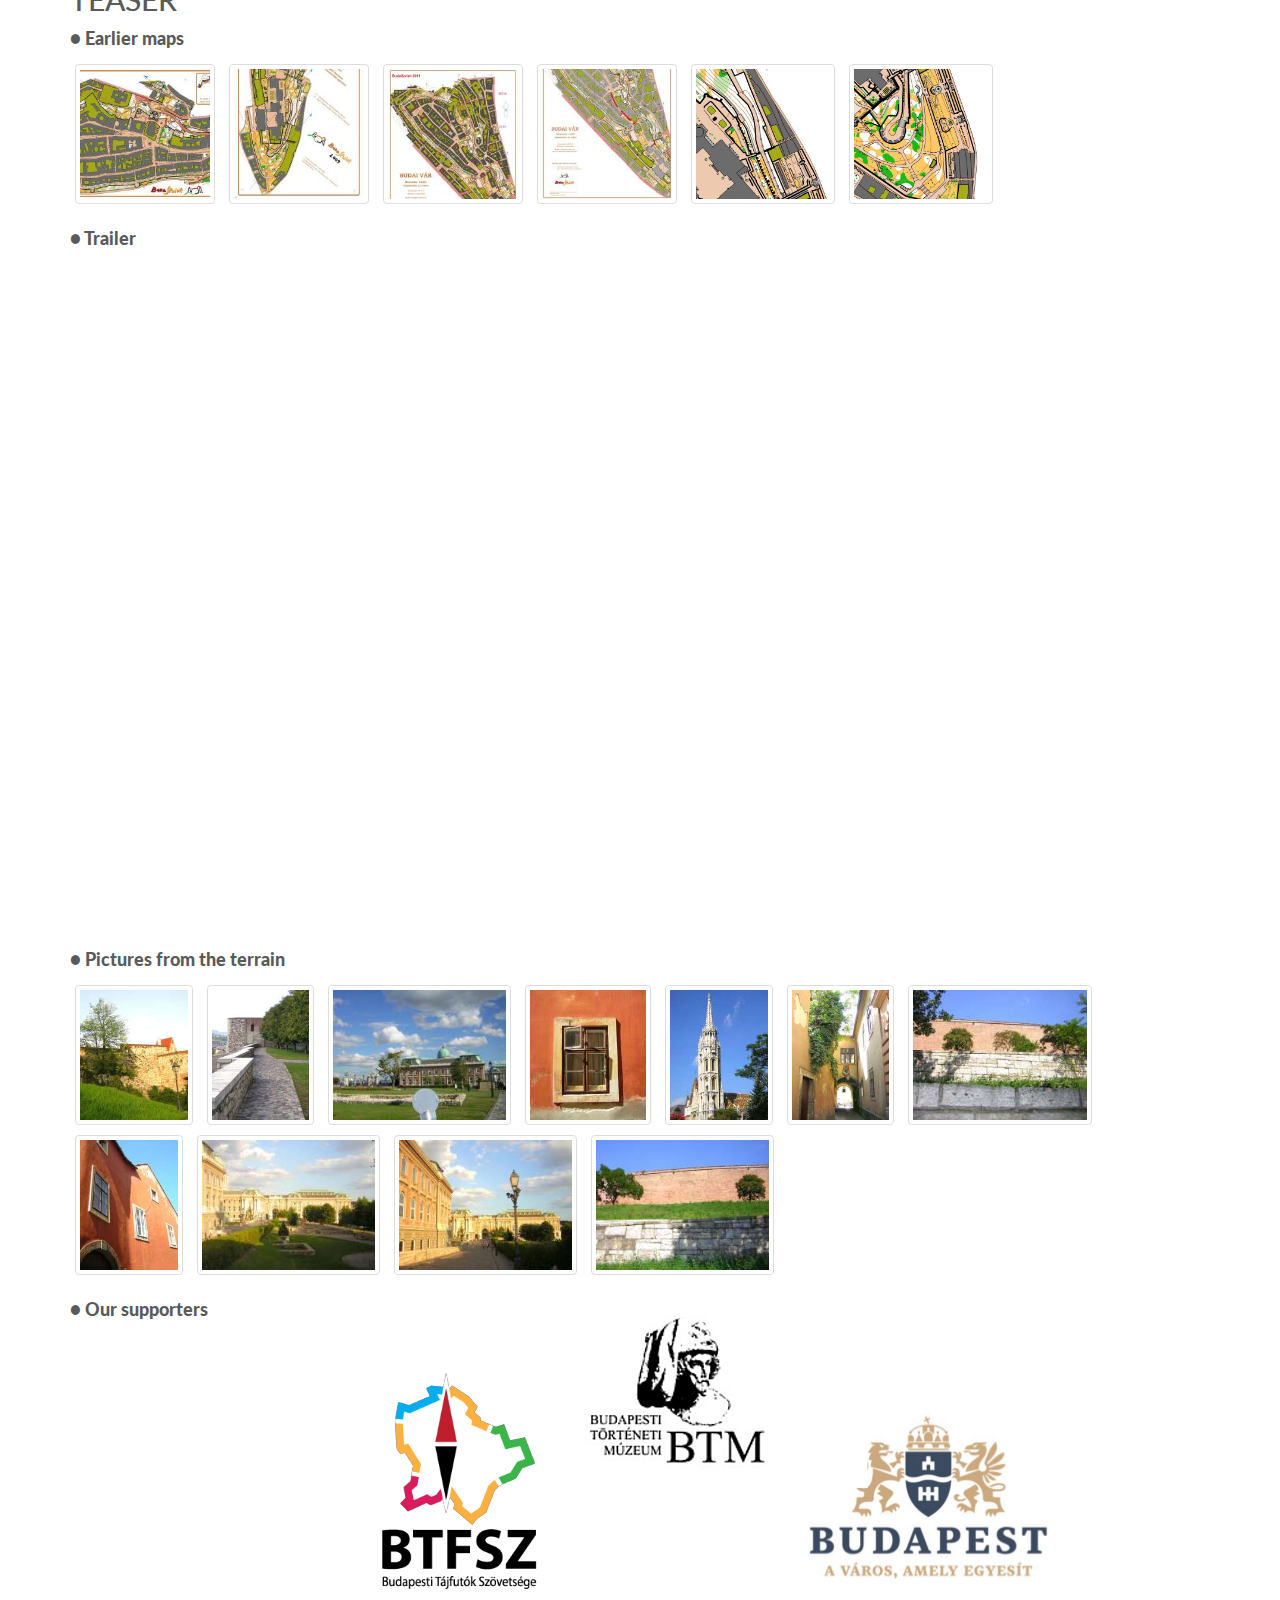
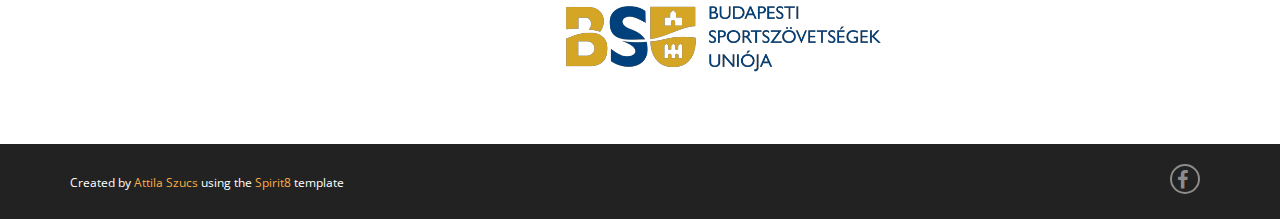
==== commit ff2a16f5: "start lists" ====
--- a/index.html
+++ b/index.html
@@ -116,6 +116,23 @@
 				</div>
 				<div class="row">
 					<div class="col-md-12">
+						<h3 id="start-list"> ● Start Lists</h3>
+						<div class="col-md-3">
+						</div>
+						<div class="col-md-9">
+							<p>
+								<a href="http://admin.mtfsz.hu/fajl/get/fajl_id/19995/tipus/render" target="_blank">
+									<b>By Category</b>
+								</a>
+							</p>
+							<p>
+								<a href="http://admin.mtfsz.hu/fajl/get/fajl_id/19996/tipus/render" target="_blank">
+									<b>By Club</b>
+								</a>
+							</p>
+						</div>
+					</div>
+					<div class="col-md-12">
 						<h3 id="bulletin2"> ● Bulletin #2</h3>
 						<div class="col-md-3">
 							<a href="http://admin.mtfsz.hu/fajl/get/fajl_id/19983/tipus/render" target="_blank">
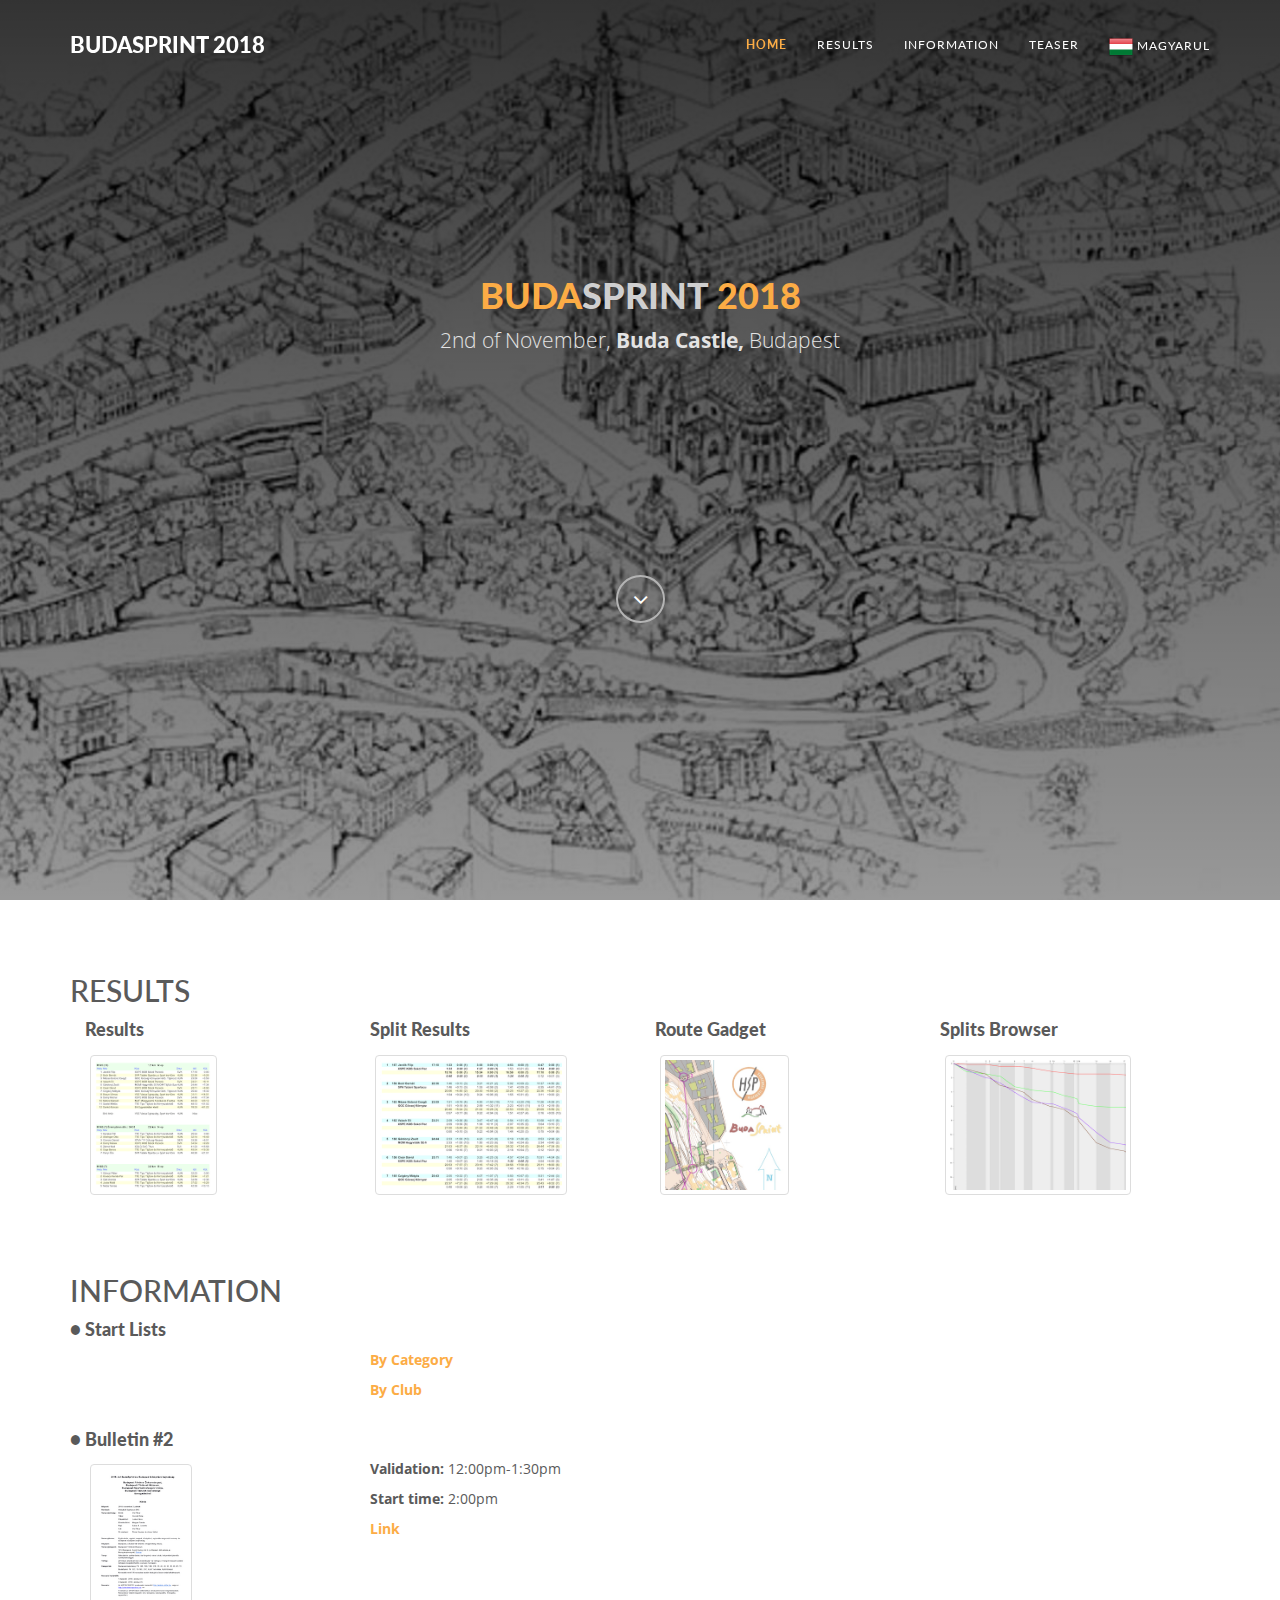
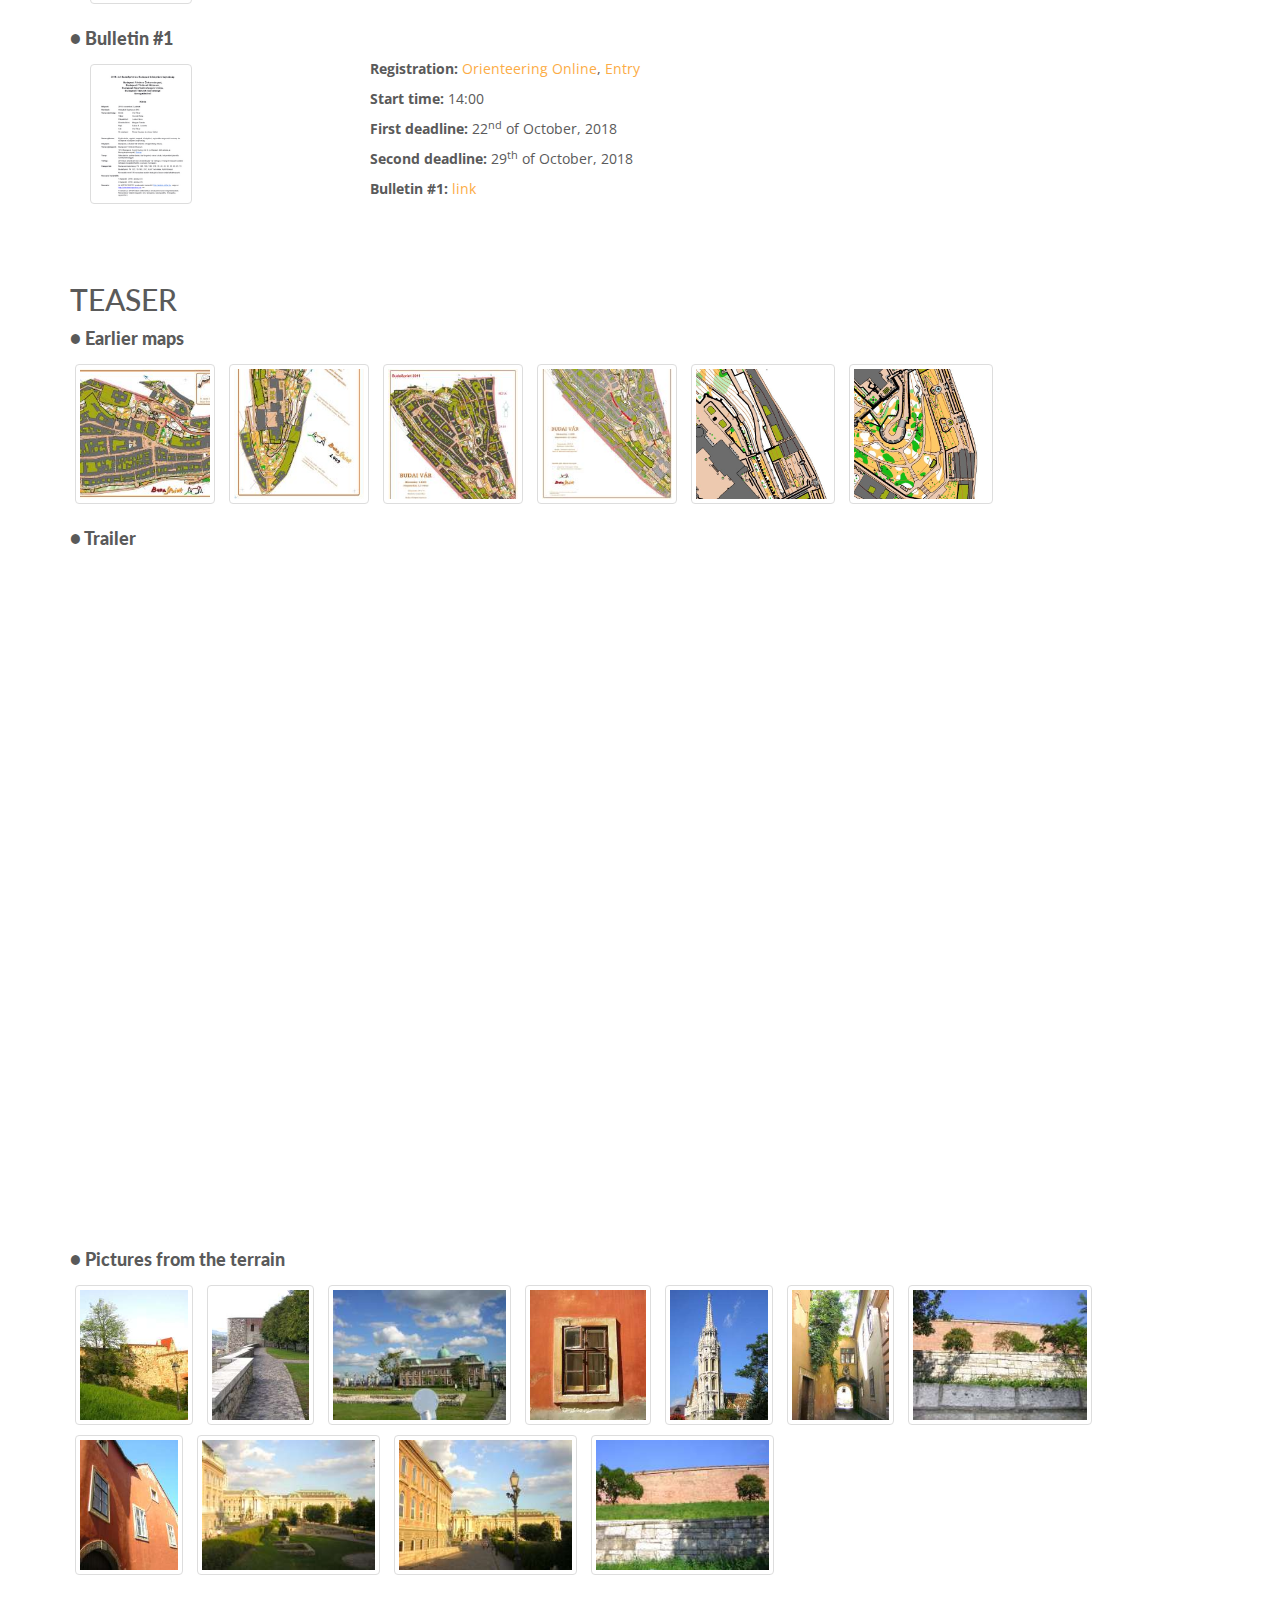
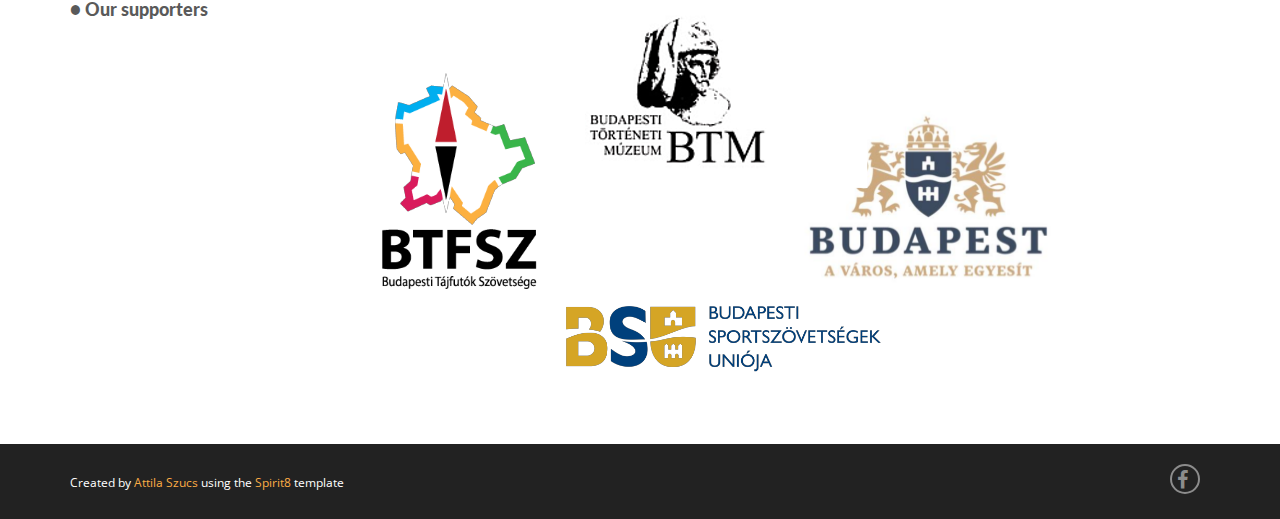
==== commit 2a1ba1a0: "results" ====
--- a/index.html
+++ b/index.html
@@ -64,9 +64,11 @@
         </div>
 
         <!-- Collect the nav links, forms, and other content for toggling -->
-        <div class="collapse navbar-collapse" id="bs-example-navbar-collapse-1">
+
+		  <div class="collapse navbar-collapse" id="bs-example-navbar-collapse-1">
           <ul class="nav navbar-nav navbar-right">
             <li><a href="#tf-home" class="page-scroll">Home</a></li>
+
 			  <!--
                           <li><a href="#tf-bulletin1" class="page-scroll">Bulletin 2</a></li>
                           <li><a href="#tf-entry" class="page-scroll">Entry</a></li>
@@ -74,15 +76,15 @@
                           <li><a href="#tf-startlists" class="page-scroll">Start lists</a></li>
             <li><a href="http://mtfsz.hu/versenyinfo/11559_i_bs_eredmeny.html" target="_blank"  class="page-scroll">Results</a></li>
               -->
-
+			  <li><a href="#tf-results" class="page-scroll">Results</a></li>
 			  <li><a href="#tf-bulletin" class="page-scroll">Information</a></li>
-            <li><a href="#tf-teaser" class="page-scroll">Teaser</a></li>
-            <li><a href="magyar.html">
+			  <li><a href="#tf-teaser" class="page-scroll">Teaser</a></li>
+              <li><a href="magyar.html">
 				<img src="img/hu.png" height="24px" alt=""/>
 				Magyarul
-			</a>
-			</li>
-          </ul>
+				</a>
+				</li>
+		  </ul>
         </div><!-- /.navbar-collapse -->
       </div><!-- /.container-fluid -->
     </nav>
@@ -102,6 +104,48 @@
 	<!-- dummy Start node, keep it first -->
 	<div id="tf-start">
 		<!-- http://mtfsz.hu/versenyinfo/11541_i_BS2017bulletin2_en.pdf -->
+	</div>
+
+	<!-- Results Section
+    ==========================================-->
+	<div id="tf-results" class="menu-item">
+		<div class="overlay">
+			<div class="container">
+				<div class="row">
+					<div class="col-md-12">
+						<h2>Results</h2>
+					</div>
+				</div>
+				<div class="row">
+					<div class="col-md-12">
+						<div class="col-md-3 col-sm-6">
+							<h3>Results</h3>
+							<a href="http://admin.mtfsz.hu/fajl/get/fajl_id/20009/tipus/render" target="_blank">
+								<img src="img/results.png" class="img-thumbnail">
+							</a>
+						</div>
+						<div class="col-md-3 col-sm-6">
+							<h3>Split Results</h3>
+							<a href="http://admin.mtfsz.hu/fajl/get/fajl_id/20010/tipus/render" target="_blank">
+								<img src="img/splits.png" class="img-thumbnail">
+							</a>
+						</div>
+						<div class="col-md-3 col-sm-6">
+							<h3>Route Gadget</h3>
+							<a href="http://rg.mtfsz.hu/cgi-bin/reitti.cgi?act=map&id=1014&kieli=" target="_blank">
+								<img src="img/routegadget.png" class="img-thumbnail">
+							</a>
+						</div>
+						<div class="col-md-3 col-sm-6">
+							<h3>Splits Browser</h3>
+							<a href="http://rg.mtfsz.hu/cgi-bin/reitti.cgi?act=splitsbrowserjs&id=1014" target="_blank">
+								<img src="img/splitsbrowser.png" class="img-thumbnail">
+							</a>
+						</div>
+					</div>
+				</div>
+			</div>
+		</div>
 	</div>
 
 	<!-- Bulletin Section
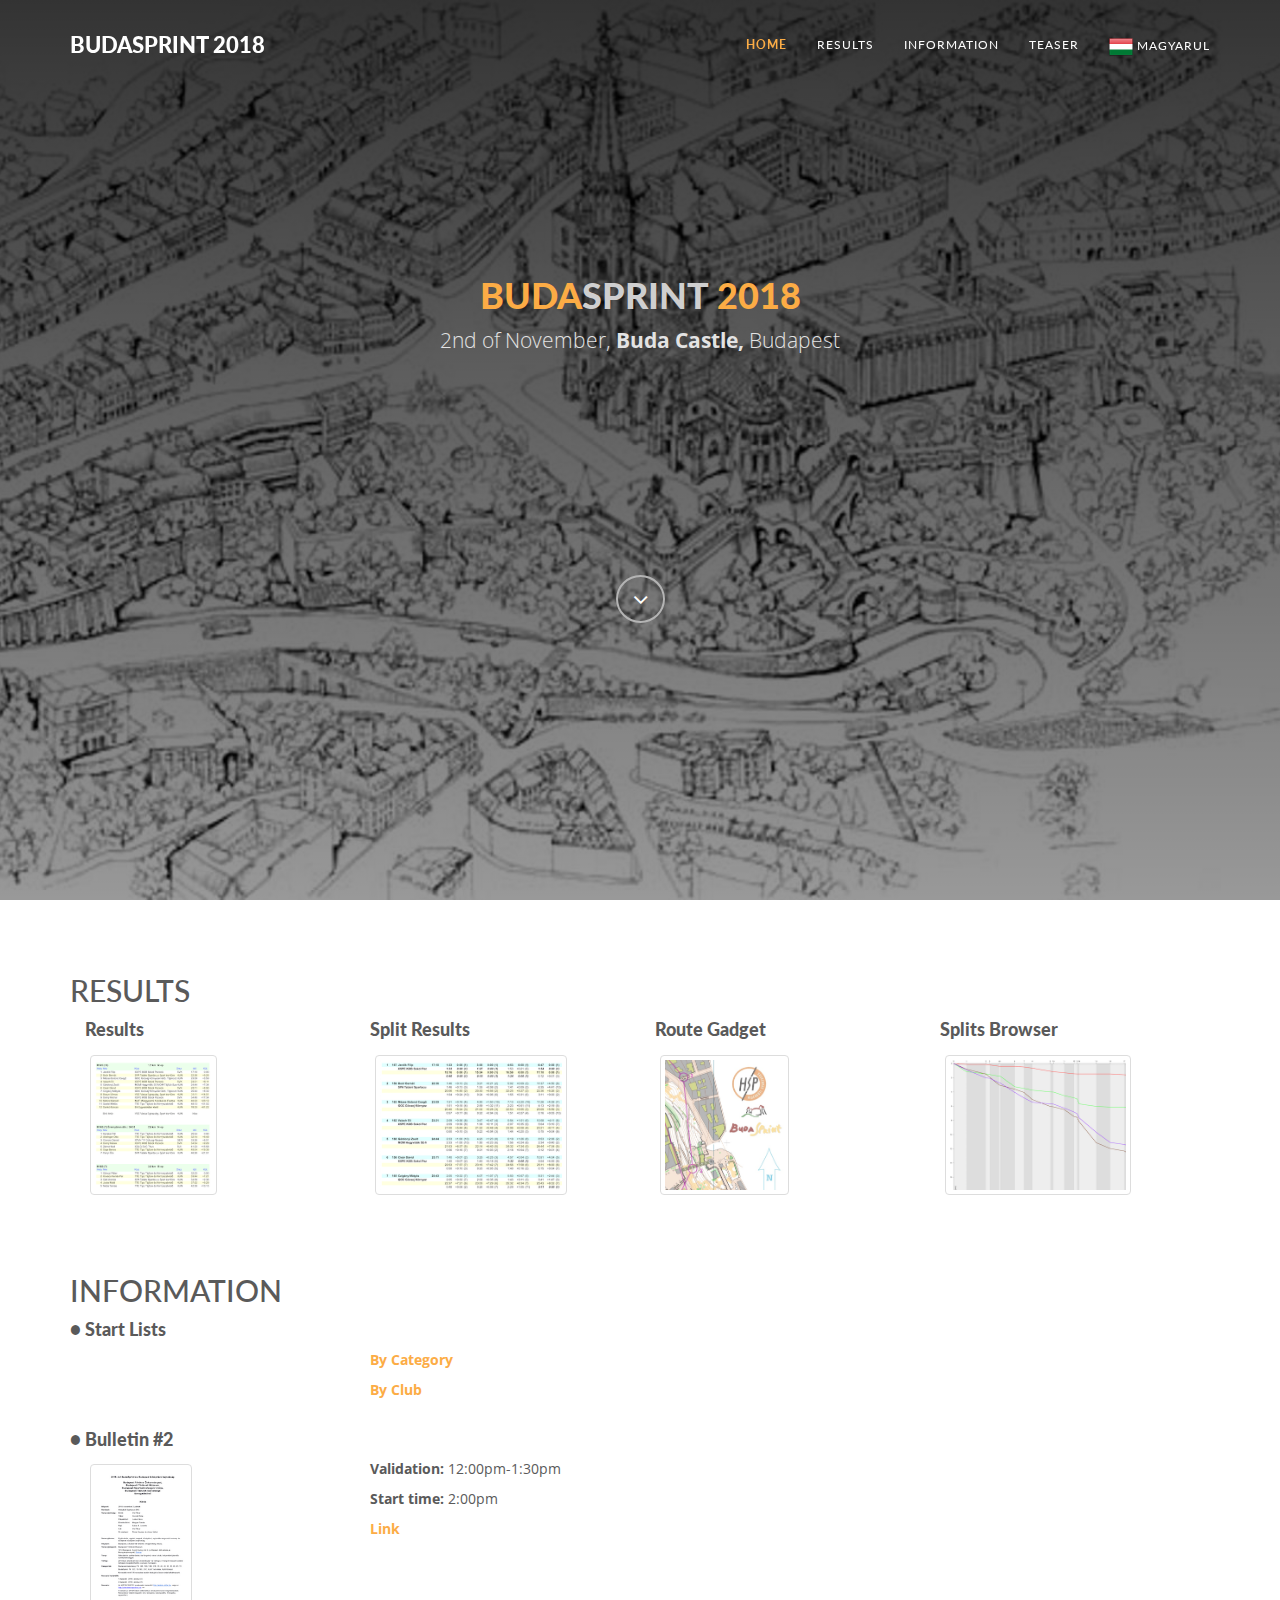
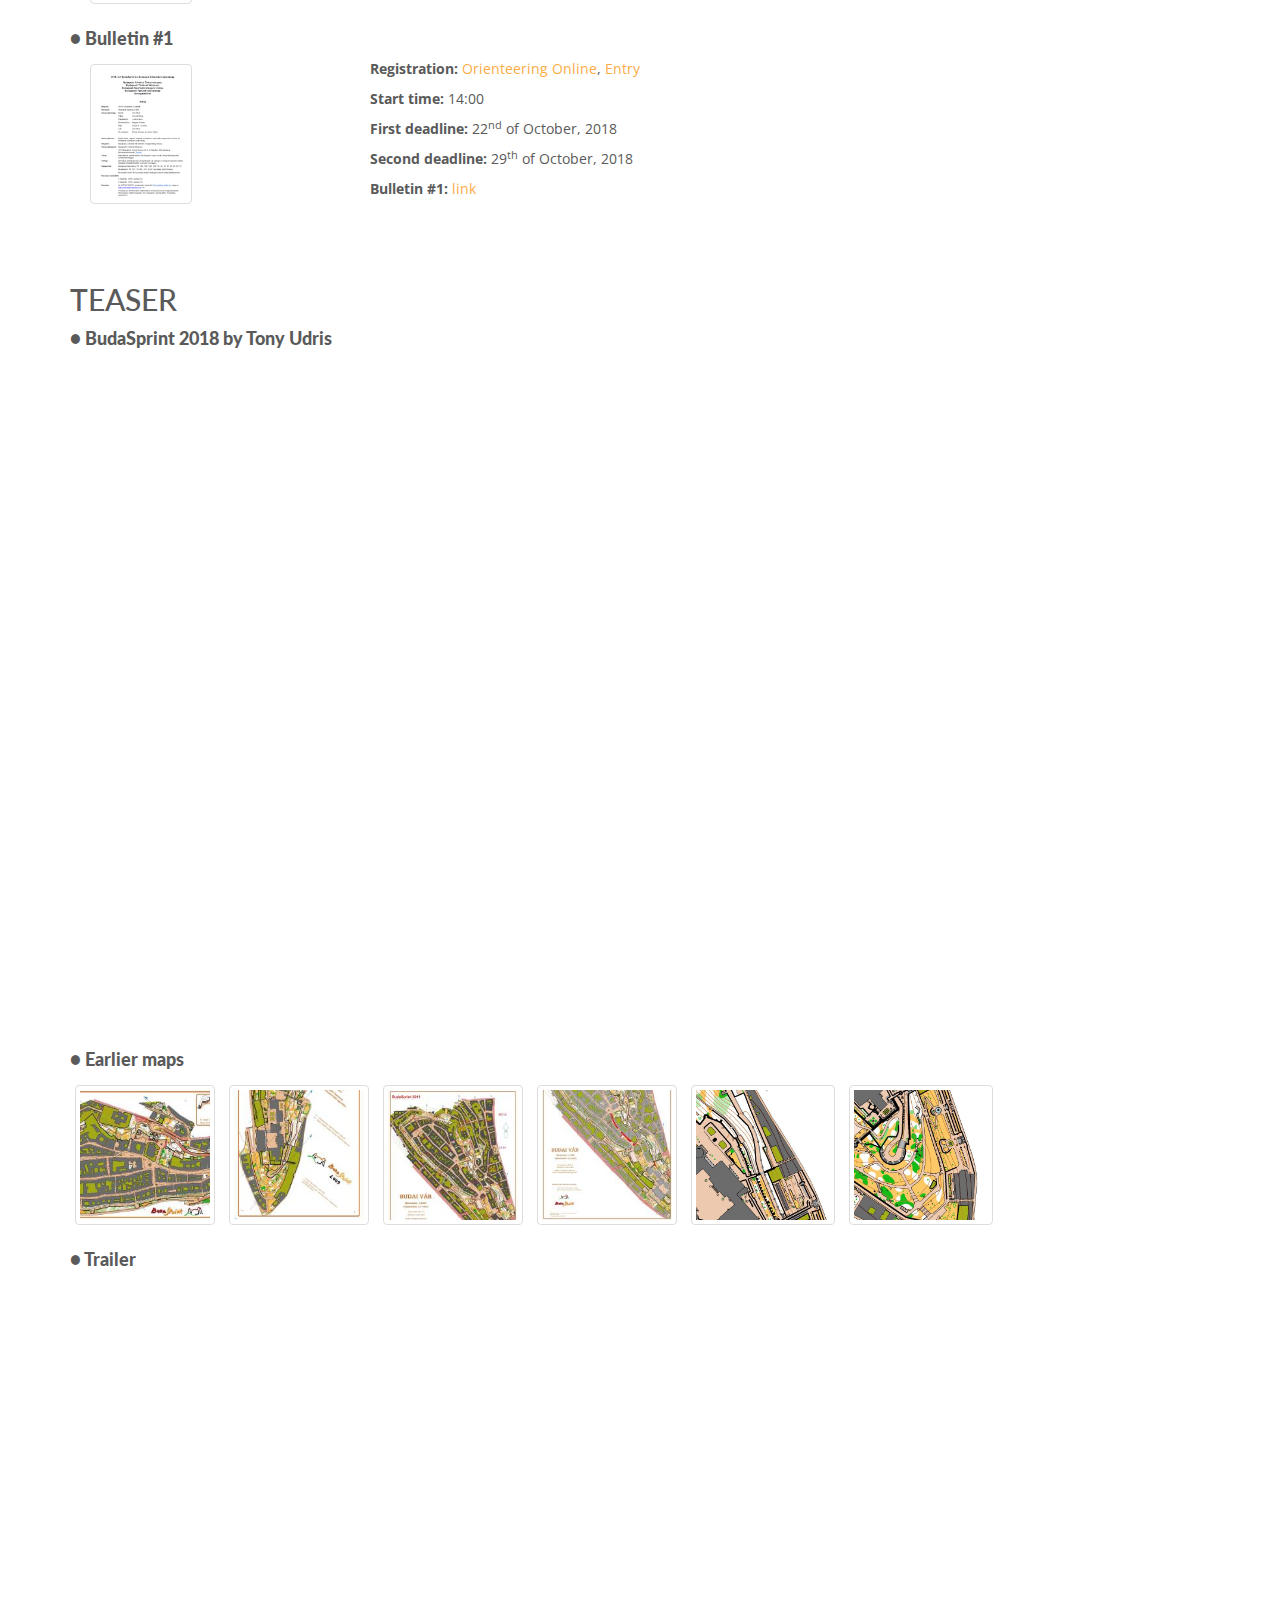
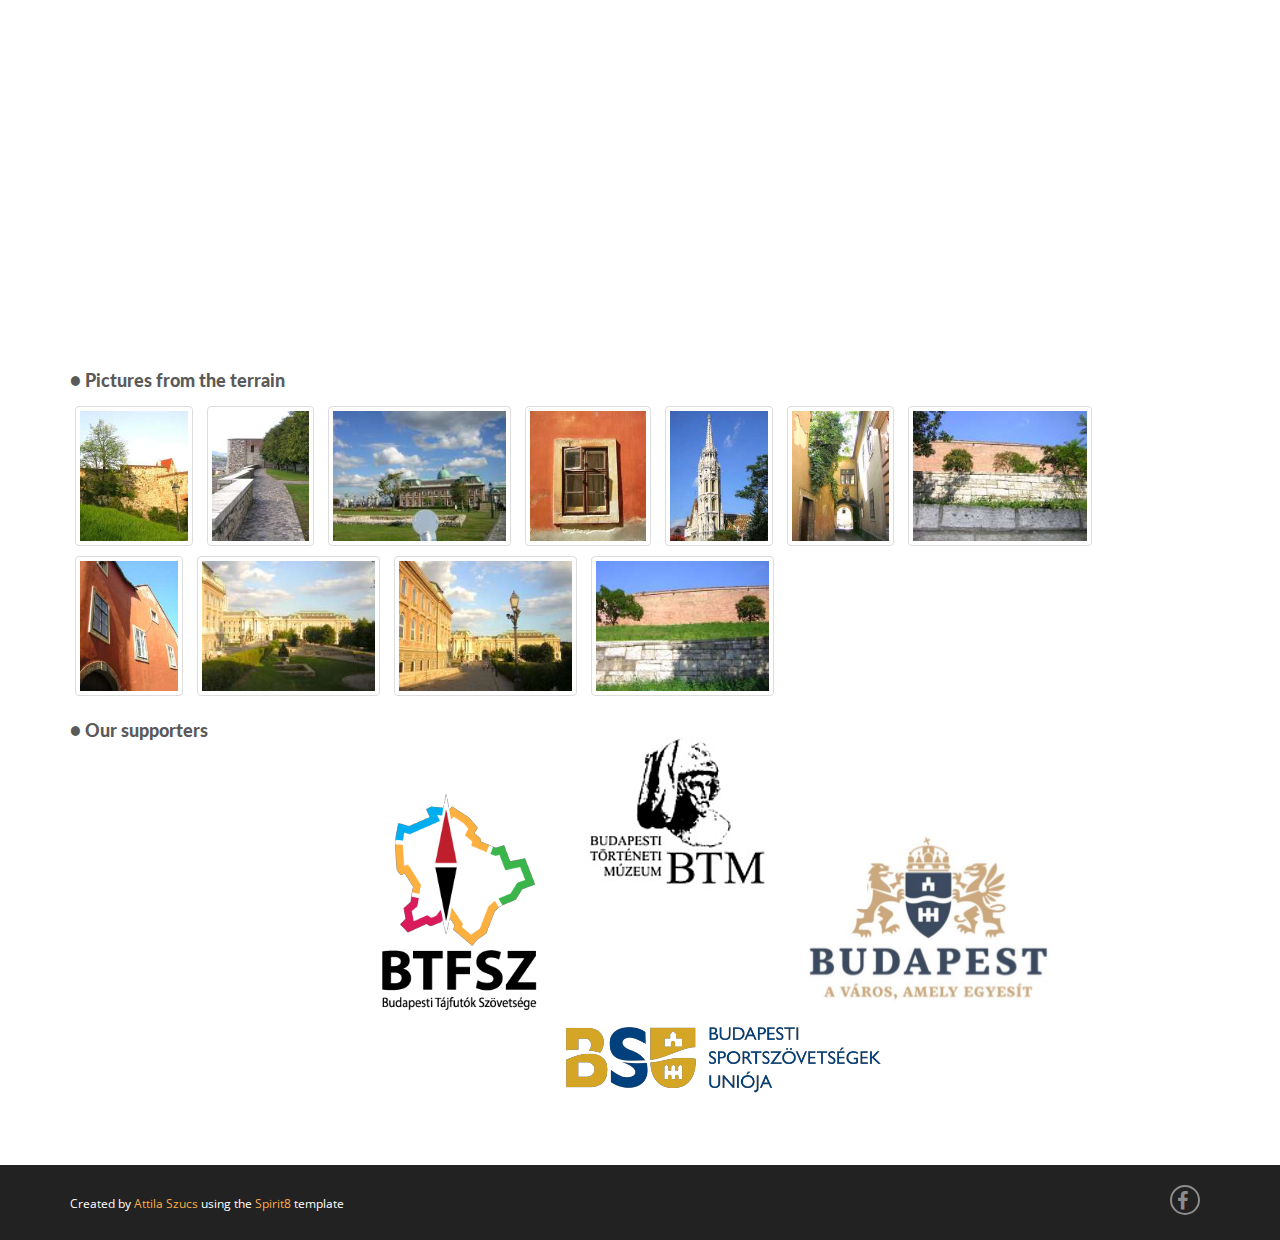
==== commit be72f985: "Add headcam video" ====
--- a/index.html
+++ b/index.html
@@ -1,106 +1,114 @@
 <!DOCTYPE html>
 <html lang="en">
-  <head>
-    <!-- Basic Page Needs
+
+<head>
+	<!-- Basic Page Needs
     ================================================== -->
-    <meta charset="utf-8">
-    <!--[if IE]><meta http-equiv="x-ua-compatible" content="IE=9" /><![endif]-->
-    <meta name="viewport" content="width=device-width, initial-scale=1">
-    <title>Budasprint 2018</title>
-    <meta name="description" content="Budasprint is an orienteering event organized every second year in the Castle District of Budapest by Hidegkuti Spartacus SKE.">
-    <meta name="keywords" content="orienteering, tájfutás, HSP, Hidegkúti Spartacus, Budasprint">
-    <meta name="author" content="medvekoma.net">
-    
-    <!-- Favicons
+	<meta charset="utf-8">
+	<!--[if IE]><meta http-equiv="x-ua-compatible" content="IE=9" /><![endif]-->
+	<meta name="viewport" content="width=device-width, initial-scale=1">
+	<title>Budasprint 2018</title>
+	<meta name="description"
+		content="Budasprint is an orienteering event organized every second year in the Castle District of Budapest by Hidegkuti Spartacus SKE.">
+	<meta name="keywords" content="orienteering, tájfutás, HSP, Hidegkúti Spartacus, Budasprint">
+	<meta name="author" content="medvekoma.net">
+
+	<!-- Favicons
     ================================================== -->
-    <link rel="shortcut icon" href="img/favicon.ico" type="image/x-icon">
-    <link rel="apple-touch-icon" href="img/apple-touch-icon.png">
-    <link rel="apple-touch-icon" sizes="72x72" href="img/apple-touch-icon-72x72.png">
-    <link rel="apple-touch-icon" sizes="114x114" href="img/apple-touch-icon-114x114.png">
-
-    <!-- Bootstrap -->
-    <link rel="stylesheet" type="text/css"  href="css/bootstrap.css">
-    <link rel="stylesheet" type="text/css" href="fonts/font-awesome/css/font-awesome.css">
-
-    <!-- Slider
+	<link rel="shortcut icon" href="img/favicon.ico" type="image/x-icon">
+	<link rel="apple-touch-icon" href="img/apple-touch-icon.png">
+	<link rel="apple-touch-icon" sizes="72x72" href="img/apple-touch-icon-72x72.png">
+	<link rel="apple-touch-icon" sizes="114x114" href="img/apple-touch-icon-114x114.png">
+
+	<!-- Bootstrap -->
+	<link rel="stylesheet" type="text/css" href="css/bootstrap.css">
+	<link rel="stylesheet" type="text/css" href="fonts/font-awesome/css/font-awesome.css">
+
+	<!-- Slider
     ================================================== -->
-    <link href="css/owl.carousel.css" rel="stylesheet" media="screen">
-    <link href="css/owl.theme.css" rel="stylesheet" media="screen">
-
-    <!-- Stylesheet
+	<link href="css/owl.carousel.css" rel="stylesheet" media="screen">
+	<link href="css/owl.theme.css" rel="stylesheet" media="screen">
+
+	<!-- Stylesheet
     ================================================== -->
-    <link rel="stylesheet" type="text/css"  href="css/style.css">
-    <link rel="stylesheet" type="text/css" href="css/responsive.css">
-
-    <link href='http://fonts.googleapis.com/css?family=Lato:100,300,400,700,900,100italic,300italic,400italic,700italic,900italic' rel='stylesheet' type='text/css'>
-    <link href='http://fonts.googleapis.com/css?family=Open+Sans:300italic,400italic,600italic,700italic,800italic,700,300,600,800,400' rel='stylesheet' type='text/css'>
-	
+	<link rel="stylesheet" type="text/css" href="css/style.css">
+	<link rel="stylesheet" type="text/css" href="css/responsive.css">
+
+	<link
+		href='http://fonts.googleapis.com/css?family=Lato:100,300,400,700,900,100italic,300italic,400italic,700italic,900italic'
+		rel='stylesheet' type='text/css'>
+	<link
+		href='http://fonts.googleapis.com/css?family=Open+Sans:300italic,400italic,600italic,700italic,800italic,700,300,600,800,400'
+		rel='stylesheet' type='text/css'>
+
 	<!-- image gallery -->
 	<link rel="stylesheet" href="css/blueimp-gallery.min.css">
 
-    <script type="text/javascript" src="js/modernizr.custom.js"></script>
-
-    <!-- HTML5 shim and Respond.js for IE8 support of HTML5 elements and media queries -->
-    <!-- WARNING: Respond.js doesn't work if you view the page via file:// -->
-    <!--[if lt IE 9]>
+	<script type="text/javascript" src="js/modernizr.custom.js"></script>
+
+	<!-- HTML5 shim and Respond.js for IE8 support of HTML5 elements and media queries -->
+	<!-- WARNING: Respond.js doesn't work if you view the page via file:// -->
+	<!--[if lt IE 9]>
       <script src="https://oss.maxcdn.com/html5shiv/3.7.2/html5shiv.min.js"></script>
       <script src="https://oss.maxcdn.com/respond/1.4.2/respond.min.js"></script>
     <![endif]-->
-  </head>
-  <body>
-    <!-- Navigation
+</head>
+
+<body>
+	<!-- Navigation
     ==========================================-->
-    <nav id="tf-menu" class="navbar navbar-default navbar-fixed-top">
-      <div class="container">
-        <!-- Brand and toggle get grouped for better mobile display -->
-        <div class="navbar-header">
-          <button type="button" class="navbar-toggle collapsed" data-toggle="collapse" data-target="#bs-example-navbar-collapse-1">
-            <span class="sr-only">Toggle navigation</span>
-            <span class="icon-bar"></span>
-            <span class="icon-bar"></span>
-            <span class="icon-bar"></span>
-          </button>
-          <a class="navbar-brand" href="index.html">Budasprint 2018</a>
-        </div>
-
-        <!-- Collect the nav links, forms, and other content for toggling -->
-
-		  <div class="collapse navbar-collapse" id="bs-example-navbar-collapse-1">
-          <ul class="nav navbar-nav navbar-right">
-            <li><a href="#tf-home" class="page-scroll">Home</a></li>
-
-			  <!--
+	<nav id="tf-menu" class="navbar navbar-default navbar-fixed-top">
+		<div class="container">
+			<!-- Brand and toggle get grouped for better mobile display -->
+			<div class="navbar-header">
+				<button type="button" class="navbar-toggle collapsed" data-toggle="collapse"
+					data-target="#bs-example-navbar-collapse-1">
+					<span class="sr-only">Toggle navigation</span>
+					<span class="icon-bar"></span>
+					<span class="icon-bar"></span>
+					<span class="icon-bar"></span>
+				</button>
+				<a class="navbar-brand" href="index.html">Budasprint 2018</a>
+			</div>
+
+			<!-- Collect the nav links, forms, and other content for toggling -->
+
+			<div class="collapse navbar-collapse" id="bs-example-navbar-collapse-1">
+				<ul class="nav navbar-nav navbar-right">
+					<li><a href="#tf-home" class="page-scroll">Home</a></li>
+
+					<!--
                           <li><a href="#tf-bulletin1" class="page-scroll">Bulletin 2</a></li>
                           <li><a href="#tf-entry" class="page-scroll">Entry</a></li>
                           <li><a href="#tf-bulletin2" class="page-scroll">Bulletin 2</a></li>
                           <li><a href="#tf-startlists" class="page-scroll">Start lists</a></li>
             <li><a href="http://mtfsz.hu/versenyinfo/11559_i_bs_eredmeny.html" target="_blank"  class="page-scroll">Results</a></li>
               -->
-			  <li><a href="#tf-results" class="page-scroll">Results</a></li>
-			  <li><a href="#tf-bulletin" class="page-scroll">Information</a></li>
-			  <li><a href="#tf-teaser" class="page-scroll">Teaser</a></li>
-              <li><a href="magyar.html">
-				<img src="img/hu.png" height="24px" alt=""/>
-				Magyarul
-				</a>
-				</li>
-		  </ul>
-        </div><!-- /.navbar-collapse -->
-      </div><!-- /.container-fluid -->
-    </nav>
-
-    <!-- Home Page
+					<li><a href="#tf-results" class="page-scroll">Results</a></li>
+					<li><a href="#tf-bulletin" class="page-scroll">Information</a></li>
+					<li><a href="#tf-teaser" class="page-scroll">Teaser</a></li>
+					<li><a href="magyar.html">
+							<img src="img/hu.png" height="24px" alt="" />
+							Magyarul
+						</a>
+					</li>
+				</ul>
+			</div><!-- /.navbar-collapse -->
+		</div><!-- /.container-fluid -->
+	</nav>
+
+	<!-- Home Page
     ==========================================-->
-    <div id="tf-home" class="text-center">
-        <div class="overlay">
-            <div class="content">
-                <h1><strong><span class="color">Buda</span>sprint <span class="color">2018</span></strong></h1>
-                <p class="lead">2nd of November, <strong>Buda Castle, </strong>Budapest<strong></strong></p>
-                <a href="#tf-start" class="fa fa-angle-down page-scroll"></a>
-            </div>
-        </div>
-    </div>
-	
+	<div id="tf-home" class="text-center">
+		<div class="overlay">
+			<div class="content">
+				<h1><strong><span class="color">Buda</span>sprint <span class="color">2018</span></strong></h1>
+				<p class="lead">2nd of November, <strong>Buda Castle, </strong>Budapest<strong></strong></p>
+				<a href="#tf-start" class="fa fa-angle-down page-scroll"></a>
+			</div>
+		</div>
+	</div>
+
 	<!-- dummy Start node, keep it first -->
 	<div id="tf-start">
 		<!-- http://mtfsz.hu/versenyinfo/11541_i_BS2017bulletin2_en.pdf -->
@@ -132,13 +140,13 @@
 						</div>
 						<div class="col-md-3 col-sm-6">
 							<h3>Route Gadget</h3>
-							<a href="http://rg.mtfsz.hu/cgi-bin/reitti.cgi?act=map&id=1014&kieli=" target="_blank">
+							<a href="http://rg.mtfsz.hu/rg2/index.php#1014" target="_blank">
 								<img src="img/routegadget.png" class="img-thumbnail">
 							</a>
 						</div>
 						<div class="col-md-3 col-sm-6">
 							<h3>Splits Browser</h3>
-							<a href="http://rg.mtfsz.hu/cgi-bin/reitti.cgi?act=splitsbrowserjs&id=1014" target="_blank">
+							<a href="http://rg.mtfsz.hu/rg2/rg2api.php?type=splitsbrowser&id=1014" target="_blank">
 								<img src="img/splitsbrowser.png" class="img-thumbnail">
 							</a>
 						</div>
@@ -205,16 +213,17 @@
 						<div class="col-md-9">
 							<p><b>Registration:</b>
 								<a href="http://www.orienteeringonline.net/CompetitionBasicInfo.aspx?CompetitionID=4037"
-								   target="_blank">Orienteering Online</a>,
+									target="_blank">Orienteering Online</a>,
 								<a href="http://nevezes.mtfsz.hu/index.php?page=414&event=6461"
-								   target="_blank">Entry</a>
+									target="_blank">Entry</a>
 							</p>
 							<p><b>Start time:</b> 14:00</p>
 							<p><b>First deadline:</b> 22<sup>nd</sup> of October, 2018</p>
 							<p><b>Second deadline:</b> 29<sup>th</sup> of October, 2018</p>
 							<p>
 								<b>Bulletin #1:</b>
-								<a href="http://admin.mtfsz.hu/fajl/get/fajl_id/19765/tipus/render" target="_blank">link</a>
+								<a href="http://admin.mtfsz.hu/fajl/get/fajl_id/19765/tipus/render"
+									target="_blank">link</a>
 							</p>
 						</div>
 					</div>
@@ -225,12 +234,21 @@
 
 	<!-- Teasers Section
     ==========================================-->
-    <div id="tf-teaser" class="menu-item">
-       <div class="overlay">
-            <div class="container">
+	<div id="tf-teaser" class="menu-item">
+		<div class="overlay">
+			<div class="container">
 				<div class="row">
 					<div class="col-md-12">
 						<h2>Teaser</h2>
+					</div>
+				</div>
+				<div class="row">
+					<div class="col-md-12">
+						<h3> ● BudaSprint 2018 by Tony Udris</h3>
+						<div class="video-container">
+							<iframe width="560" height="315" src="https://www.youtube.com/embed/ofFFkBN0pr4"
+								frameborder="0" allowfullscreen></iframe>
+						</div>
 					</div>
 				</div>
 				<div class="row">
@@ -262,7 +280,8 @@
 					<div class="col-md-12">
 						<h3> ● Trailer</h3>
 						<div class="video-container">
-							<iframe width="560" height="315" src="https://www.youtube.com/embed/K4VAAgcFV8A" frameborder="0" allowfullscreen></iframe>
+							<iframe width="560" height="315" src="https://www.youtube.com/embed/K4VAAgcFV8A"
+								frameborder="0" allowfullscreen></iframe>
 						</div>
 					</div>
 				</div>
@@ -309,30 +328,34 @@
 				<div class="row">
 					<div class="col-md-12" style="display: flex;">
 						<h3> ● Our supporters</h3>
-						<img class="" src="img/supporters.png" title="Supporters" alt="Supporters" style="margin: 20px auto;" />
-					</div>
-				</div>
-			</div>
-        </div>
-    </div>
-
-    <nav id="footer">
-        <div class="container">
-            <div class="pull-left fnav">
-                <p>Created by <a href="http://medvekoma.net">Attila Szucs</a> using the <a href="https://shapebootstrap.net/item/1524983-spirit8-free-bootstrap-html-template">Spirit8</a> template</p>
-            </div>
-            <div class="pull-right fnav">
-                <ul class="footer-social">
-                    <li><a href="https://www.facebook.com/hidegkuti.spartacus?fref=ts"><i class="fa fa-facebook"></i></a></li>
+						<img class="" src="img/supporters.png" title="Supporters" alt="Supporters"
+							style="margin: 20px auto;" />
+					</div>
+				</div>
+			</div>
+		</div>
+	</div>
+
+	<nav id="footer">
+		<div class="container">
+			<div class="pull-left fnav">
+				<p>Created by <a href="http://medvekoma.net">Attila Szucs</a> using the <a
+						href="https://shapebootstrap.net/item/1524983-spirit8-free-bootstrap-html-template">Spirit8</a>
+					template</p>
+			</div>
+			<div class="pull-right fnav">
+				<ul class="footer-social">
+					<li><a href="https://www.facebook.com/hidegkuti.spartacus?fref=ts"><i
+								class="fa fa-facebook"></i></a></li>
 					<!--
                     <li><a href="#"><i class="fa fa-dribbble"></i></a></li>
                     <li><a href="#"><i class="fa fa-google-plus"></i></a></li>
                     <li><a href="#"><i class="fa fa-twitter"></i></a></li>
 					-->
-                </ul>
-            </div>
-        </div>
-    </nav>
+				</ul>
+			</div>
+		</div>
+	</nav>
 
 	<!-- The Gallery as lightbox dialog, should be a child element of the document body -->
 	<div id="blueimp-gallery" class="blueimp-gallery blueimp-gallery-controls">
@@ -345,36 +368,37 @@
 		<ol class="indicator"></ol>
 	</div>
 
-    <!-- jQuery (necessary for Bootstrap's JavaScript plugins) -->
-    <script src="https://ajax.googleapis.com/ajax/libs/jquery/1.11.1/jquery.min.js"></script>
-    <script type="text/javascript" src="js/jquery.1.11.1.js"></script>
-    <!-- Include all compiled plugins (below), or include individual files as needed -->
-    <script type="text/javascript" src="js/bootstrap.js"></script>
-    <script type="text/javascript" src="js/SmoothScroll.js"></script>
-    <script type="text/javascript" src="js/jquery.isotope.js"></script>
-
-    <script src="js/owl.carousel.js"></script>
-
-    <!-- Javascripts
+	<!-- jQuery (necessary for Bootstrap's JavaScript plugins) -->
+	<script src="https://ajax.googleapis.com/ajax/libs/jquery/1.11.1/jquery.min.js"></script>
+	<script type="text/javascript" src="js/jquery.1.11.1.js"></script>
+	<!-- Include all compiled plugins (below), or include individual files as needed -->
+	<script type="text/javascript" src="js/bootstrap.js"></script>
+	<script type="text/javascript" src="js/SmoothScroll.js"></script>
+	<script type="text/javascript" src="js/jquery.isotope.js"></script>
+
+	<script src="js/owl.carousel.js"></script>
+
+	<!-- Javascripts
     ================================================== -->
-    <script type="text/javascript" src="js/main.js"></script>
-	
+	<script type="text/javascript" src="js/main.js"></script>
+
 	<!-- image gallery -->
 	<script src="js/blueimp-gallery.min.js"></script>
-	
+
 	<script>
-	function lightboxClick(event) {
-		event = event || window.event;
-		var target = event.target || event.srcElement,
-			link = target.src ? target.parentNode : target,
-			options = {index: link, event: event},
-			links = this.getElementsByTagName('a');
-		blueimp.Gallery(links, options);
-	};
-		
-	document.getElementById('links').onclick = lightboxClick;
-	document.getElementById('maps').onclick = lightboxClick;
+		function lightboxClick(event) {
+			event = event || window.event;
+			var target = event.target || event.srcElement,
+				link = target.src ? target.parentNode : target,
+				options = { index: link, event: event },
+				links = this.getElementsByTagName('a');
+			blueimp.Gallery(links, options);
+		};
+
+		document.getElementById('links').onclick = lightboxClick;
+		document.getElementById('maps').onclick = lightboxClick;
 	</script>
 
-  </body>
-</html>
+</body>
+
+</html>